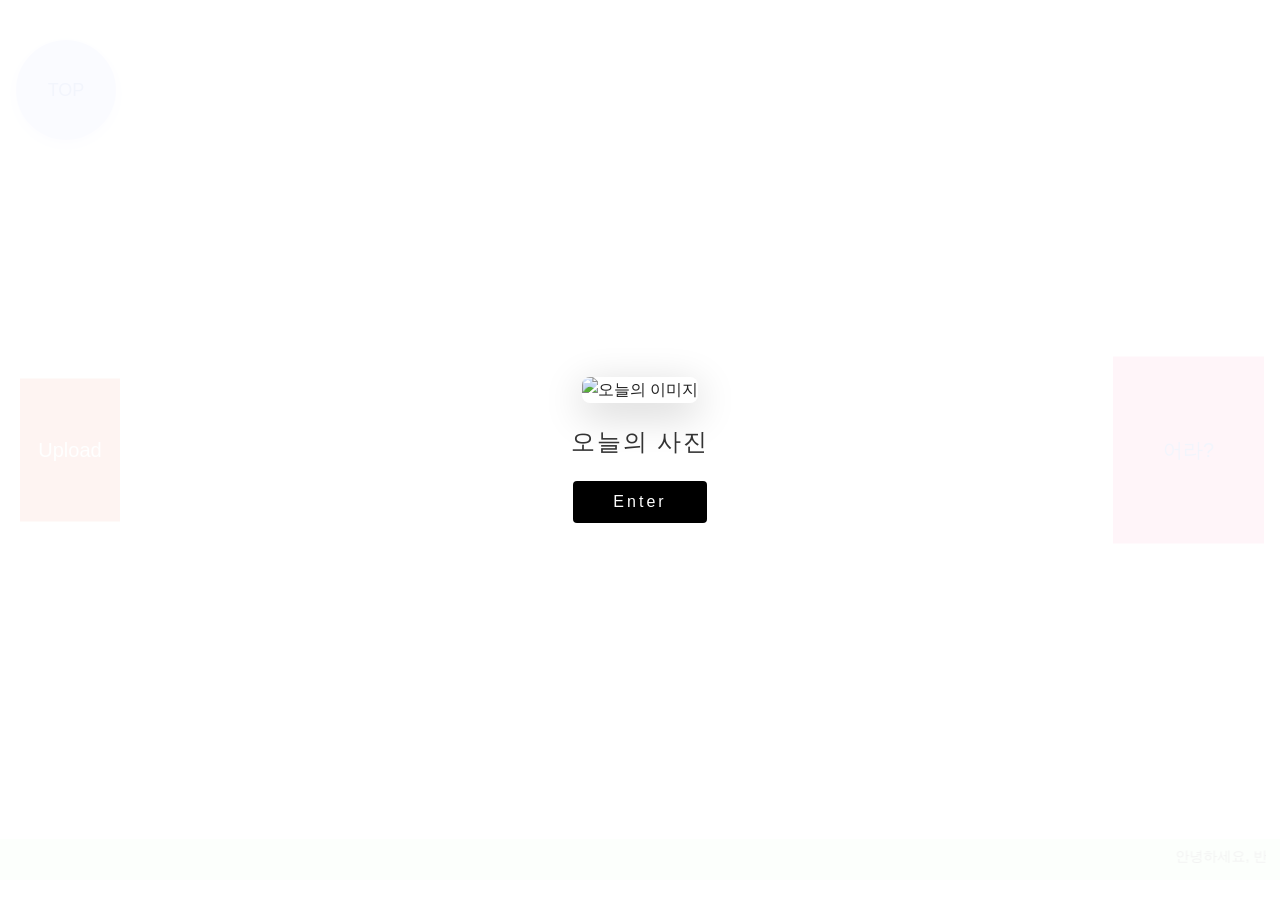
==== index.html @ 35d5bfa5 "Update index.html" ====
<!DOCTYPE html>
<html lang="ko">
<head>
    <meta charset="utf-8" />
    <meta name="viewport" content="width=device-width,initial-scale=1" />
    <title>Gallery - 윤여지</title>
    <style>
        :root {
            --row-height: 250px;
        }

        * {
            box-sizing: border-box;
        }

        body {
            margin: 0;
            font-family: -apple-system, BlinkMacSystemFont, "Segoe UI", Roboto, "Noto Sans KR", "Helvetica Neue", Arial, sans-serif;
            background: #ffffff;
            color: #222;
            line-height: 1.6;
        }

        main {
            max-width: 100%;
            margin: 0;
            padding: 0;
        }

        .gallery {
            display: flex;
            flex-wrap: wrap;
            width: 100%;
            margin: 0;
            padding: 0;
            gap: 0;
        }

        .photo {
            display: block;
            height: var(--row-height);
            flex-shrink: 0;
            cursor: pointer;
            text-decoration: none;
            overflow: hidden;
            position: relative;
        }

        .photo img {
            height: 100%;
            width: auto;
            display: block;
            object-fit: contain;
            transition: transform 220ms ease;
        }

        .photo:hover img {
            transform: scale(1.05);
        }

        .photo:focus {
            outline: 3px solid #4a90e2;
            outline-offset: 2px;
        }

        .lightbox {
            position: fixed;
            inset: 0;
            display: flex;
            align-items: center;
            justify-content: center;
            background: rgba(251, 255, 0, 0.414);
            z-index: 1400;
            opacity: 0;
            pointer-events: none;
            transition: opacity 180ms ease;
        }

        .lightbox.open {
            opacity: 1;
            pointer-events: auto;
        }

        .lightbox[aria-hidden="true"] {
            visibility: hidden;
        }

        .lightbox-content {
            position: relative;
            max-width: 90vw;
            display: flex;
            flex-direction: column;
            align-items: center;
            gap: 10px;
            padding: 12px;
        }

        .lightbox-imgwrap {
            display: flex;
            align-items: center;
            justify-content: center;
            max-width: 100%;
            max-height: calc(92vh - 80px);
            background: transparent;
        }

        .lightbox-content img {
            max-width: 100%;
            max-height: 100%;
            width: auto;
            height: auto;
            display: block;
            object-fit: contain;
        }

        .lightbox-text {
            color: #000000;
            font-size: 16px;
            line-height: 1.8;
            max-width: 90vw;
            padding: 15px 20px;
            background: rgba(255, 255, 255, 0.9);
            border-radius: 8px;
            white-space: pre-wrap;
            word-wrap: break-word;
            text-align: left;
            max-height: 200px;
            overflow-y: auto;
        }

        .lightbox-text:empty {
            display: none;
        }

        .lightbox-close {
            position: absolute;
            right: 10px;
            bottom: 40px;
            background: rgb(103, 119, 11);
            color: #fff;
            border-radius: 10%;
            width: 36px;
            height: 36px;
            display: flex;
            align-items: center;
            justify-content: center;
            border: none;
            cursor: pointer;
            font-size: 20px;
            transition: background 200ms ease;
            z-index: 10;
        }

        .lightbox-close:hover {
            background: rgb(83, 99, 9);
        }

        .upload_box {
            position: fixed;
            top: 50%;
            left: 20px;
            transform: translateY(-50%);
            z-index: 1000;
        }

        .upload-btn {
            display: block;
            background: #e42e00;
            color: #f8f8f8;
            text-decoration: none;
            padding: 60px 10px;
            font-size: 20px;
            font-weight: 150;
            text-align: center;
            min-width: 100px;
            border: none;
            cursor: pointer;
            transition: all 0.2s ease;
        }

        .upload-btn:hover {
            background: #3c31d7;
            transform: translateX(4px);
        }

        .side-toggle-wrapper {
            position: fixed;
            right: 16px;
            top: 50%;
            transform: translateY(-50%);
            z-index: 1000;
            transition: opacity 300ms ease;
        }

        .side-toggle-wrapper.hidden {
            display: none;
        }

        .side-toggle-btn {
            background: #ff3d8b;
            color: #0033cc;
            border: none;
            padding: 80px 50px;
            font-size: 20px;
            font-weight: 150;
            cursor: pointer;
            transition: all 0.2s ease;
        }

        .side-toggle-btn:hover {
            transform: translateX(-4px);
            background: #ff1a73;
        }

        .side-panel {
            position: fixed;
            top: 0;
            right: 0;
            height: 100vh;
            width: 50vw;
            max-width: 760px;
            background: #0a89c5;
            display: none;
            transition: transform 300ms ease;
            z-index: 1350;
            overflow-y: auto;
            padding: 0;
        }

        .side-panel.open {
            display: block;
        }

        .upload-panel {
            background: #ff3d8b;
            left: 0;
            right: auto;
        }

        .side-panel-inner {
            padding: 24px;
        }

        .sp-head {
            display: flex;
            justify-content: flex-start;
            align-items: center;
            margin-bottom: 20px;
        }

        .sp-close {
            background: transparent;
            color: #fff;
            border: 2px solid #fff;
            width: 36px;
            height: 36px;
            border-radius: 50%;
            cursor: pointer;
            font-size: 18px;
            display: flex;
            align-items: center;
            justify-content: center;
            transition: background 200ms ease;
        }

        .sp-close:hover {
            background: rgba(255, 255, 255, 0.2);
        }

        .sp-body {
            color: #fff;
            font-size: 16px;
            line-height: 1.8;
        }

        .sp-body h2 {
            font-size: 32px;
            font-weight: 300;
            letter-spacing: 2px;
            margin: 0 0 30px 0;
        }

        .sp-body p {
            margin-bottom: 16px;
        }

        .upload-area {
            margin: 20px 0;
            border: 3px dashed rgba(255, 255, 255, 0.5);
            border-radius: 12px;
            padding: 40px 20px;
            text-align: center;
            transition: all 0.3s ease;
            cursor: pointer;
        }

        .upload-area:hover {
            border-color: #fff;
            background: rgba(255, 255, 255, 0.1);
        }

        .upload-area.drag-over {
            border-color: #fff;
            background: rgba(255, 255, 255, 0.2);
            transform: scale(1.02);
        }

        .file-upload-label {
            display: block;
            cursor: pointer;
        }

        .upload-icon {
            font-size: 48px;
            margin-bottom: 10px;
        }

        .file-list {
            margin: 20px 0;
            max-height: 200px;
            overflow-y: auto;
        }

        .file-item {
            background: rgba(255, 255, 255, 0.2);
            padding: 10px 15px;
            margin-bottom: 8px;
            border-radius: 6px;
            display: flex;
            align-items: center;
            justify-content: space-between;
            color: #fff;
        }

        .file-item-name {
            flex: 1;
            overflow: hidden;
            text-overflow: ellipsis;
            white-space: nowrap;
        }

        .file-item-remove {
            background: rgba(255, 255, 255, 0.3);
            border: none;
            color: #fff;
            width: 24px;
            height: 24px;
            border-radius: 50%;
            cursor: pointer;
            margin-left: 10px;
            transition: background 0.2s;
        }

        .file-item-remove:hover {
            background: rgba(255, 255, 255, 0.5);
        }

        .caption-area {
            margin: 20px 0;
        }

        .caption-area label {
            display: block;
            margin-bottom: 10px;
            font-weight: 500;
            font-size: 18px;
        }

        .caption-area textarea {
            width: 100%;
            padding: 12px;
            border: 2px solid rgba(255, 255, 255, 0.5);
            border-radius: 8px;
            background: rgba(255, 255, 255, 0.1);
            color: #fff;
            font-size: 16px;
            font-family: inherit;
            resize: vertical;
            transition: border-color 0.3s;
        }

        .caption-area textarea:focus {
            outline: none;
            border-color: #fff;
            background: rgba(255, 255, 255, 0.15);
        }

        .caption-area textarea::placeholder {
            color: rgba(255, 255, 255, 0.6);
        }

        .submit-upload-btn {
            width: 100%;
            padding: 15px;
            background: #fff;
            color: #ff3d8b;
            border: none;
            border-radius: 8px;
            font-size: 20px;
            font-weight: 600;
            letter-spacing: 3px;
            cursor: pointer;
            transition: all 0.3s ease;
            margin-top: 20px;
        }

        .submit-upload-btn:hover:not(:disabled) {
            background: #f0f0f0;
            transform: translateY(-2px);
            box-shadow: 0 4px 12px rgba(0, 0, 0, 0.2);
        }

        .submit-upload-btn:disabled {
            background: rgba(255, 255, 255, 0.5);
            cursor: not-allowed;
            transform: none;
        }

        .upload-status {
            margin-top: 10px;
            padding: 10px;
            background: rgba(255, 255, 255, 0.2);
            border-radius: 6px;
            color: #fff;
            font-size: 14px;
            text-align: center;
            display: none;
        }

        .upload-status.show {
            display: block;
        }

        .fixed-footer {
            position: fixed;
            left: 0;
            right: 0;
            bottom: 20px;
            display: flex;
            justify-content: center;
            z-index: 999;
            pointer-events: none;
        }

        .fixed-footer__style {
            display: inline-block;
            background: rgba(0, 255, 4, 0.24);
            color: #000000;
            text-align: center;
            font-size: 14px;
            line-height: 1.4;
            padding: 8px 14px;
            min-width: 180px;
            pointer-events: auto;
        }

        .top_button {
            position: fixed;
            left: 16px;
            top: 10%;
            transform: translateY(-50%);
            z-index: 1000;
            opacity: 1;
            transition: opacity 300ms ease, transform 300ms ease;
        }

        .top_button.hidden {
            opacity: 0;
            pointer-events: none;
            transform: translateY(-50%) scale(0.8);
        }

        .click-top-btn {
            background: #3d54ff76;
            color: #0033cc;
            border: none;
            width: 100px;
            height: 100px;
            border-radius: 50%;
            font-size: 18px;
            font-weight: 500;
            display: flex;
            align-items: center;
            justify-content: center;
            cursor: pointer;
            transition: all 0.2s ease;
            box-shadow: 0 4px 12px rgba(61, 84, 255, 0.3);
        }

        .click-top-btn:hover {
            background: #5a6dff;
            transform: translateY(-4px);
            box-shadow: 0 6px 20px rgba(61, 84, 255, 0.5);
        }

        .welcome-modal {
            position: fixed;
            inset: 0;
            display: flex;
            align-items: center;
            justify-content: center;
            background: rgba(255, 255, 255, 0.95);
            z-index: 2000;
            opacity: 1;
            pointer-events: auto;
            transition: opacity 300ms ease;
        }

        .welcome-modal.hidden {
            opacity: 0;
            pointer-events: none;
            visibility: hidden;
        }

        .welcome-content {
            position: relative;
            max-width: 90vw;
            display: flex;
            flex-direction: column;
            align-items: center;
            gap: 20px;
            padding: 20px;
            animation: welcomeFadeIn 0.5s ease;
        }

        @keyframes welcomeFadeIn {
            from {
                opacity: 0;
                transform: translateY(-20px);
            }
            to {
                opacity: 1;
                transform: translateY(0);
            }
        }

        .welcome-imgwrap {
            display: flex;
            align-items: center;
            justify-content: center;
            max-width: 90vw;
            max-height: 70vh;
            background: transparent;
            border-radius: 8px;
            overflow: hidden;
            box-shadow: 0 10px 40px rgba(0, 0, 0, 0.2);
        }

        .welcome-imgwrap img {
            max-width: 90vw;
            max-height: 70vh;
            width: auto;
            height: auto;
            display: block;
            object-fit: contain;
        }

        .welcome-text {
            color: #333;
            font-size: 16px;
            line-height: 1.8;
            max-width: 90vw;
            padding: 15px 20px;
            background: rgba(0, 0, 0, 0.05);
            border-radius: 8px;
            white-space: pre-wrap;
            word-wrap: break-word;
            text-align: left;
            max-height: 200px;
            overflow-y: auto;
        }

        .welcome-text:empty {
            display: none;
        }

        .welcome-caption {
            color: #333;
            font-size: 24px;
            font-weight: 300;
            text-align: center;
            letter-spacing: 2px;
        }

        .welcome-close {
            background: #000;
            color: #fff;
            border: none;
            padding: 12px 40px;
            font-size: 16px;
            font-weight: 500;
            letter-spacing: 3px;
            cursor: pointer;
            transition: all 200ms ease;
            border-radius: 4px;
        }

        .welcome-close:hover {
            background: #333;
            transform: translateY(-2px);
            box-shadow: 0 4px 12px rgba(0, 0, 0, 0.3);
        }

        @media (max-width: 900px) {
            :root {
                --row-height: 200px;
            }
            .upload-btn {
                padding: 40px 8px;
                font-size: 16px;
                min-width: 80px;
            }
            .side-toggle-btn {
                padding: 60px 30px;
                font-size: 18px;
            }
        }

        @media (max-width: 768px) {
            .side-panel {
                width: 100vw;
                max-width: 100vw;
            }
            .fixed-footer__style {
                font-size: 12px;
                padding: 6px 10px;
                min-width: 150px;
            }
        }

        @media (max-width: 480px) {
            :root {
                --row-height: 150px;
            }
            .upload_box {
                left: 10px;
            }
            .upload-btn {
                padding: 30px 6px;
                font-size: 14px;
                min-width: 60px;
            }
            .side-toggle-btn {
                padding: 40px 20px;
                font-size: 16px;
            }
            .click-top-btn {
                width: 60px;
                height: 60px;
                font-size: 14px;
            }
            .lightbox-close {
                right: 5px;
                bottom: 20px;
                width: 32px;
                height: 32px;
                font-size: 18px;
            }
        }
    </style>
</head>

<body>
    <main>
        <div class="upload_box">
            <button id="openUploadBtn" class="upload-btn">Upload</button>
        </div>

        <div class="top_button">
            <button id="clickTopBtn" class="click-top-btn">TOP</button>
        </div>

        <div class="side-toggle-wrapper">
            <button id="openSideBtn" class="side-toggle-btn">어라?</button>
        </div>

        <aside id="uploadPanel" class="side-panel upload-panel" aria-hidden="true">
            <div class="side-panel-inner">
                <header class="sp-head">
                    <button id="closeUploadBtn" class="sp-close" aria-label="패널 닫기">✕</button>
                </header>
                <div class="sp-body">
                    <h2>Upload</h2>
                    <div class="upload-area">
                        <label for="fileInput" class="file-upload-label">
                            <div class="upload-icon">📁</div>
                            <p>이미지를 업로드!</p>
                            <p style="font-size: 14px; color: rgba(255,255,255,0.8);">클릭하거나 드래그 앤 드롭</p>
                        </label>
                        <input id="fileInput" type="file" accept="image/*" multiple style="display: none" />
                    </div>
                    <div id="fileList" class="file-list"></div>
                    <div class="caption-area">
                        <label for="captionInput">Caption</label>
                        <textarea id="captionInput" placeholder="이미지를 업로드! 새로운 칸을 채워봅시다." rows="4"></textarea>
                    </div>
                    <button id="submitUploadBtn" class="submit-upload-btn">OK!</button>
                    <div id="uploadStatus" class="upload-status"></div>
                </div>
            </div>
        </aside>

        <aside id="sidePanel" class="side-panel" aria-hidden="true">
            <div class="side-panel-inner">
                <header class="sp-head">
                    <button id="closeSideBtn" class="sp-close" aria-label="패널 닫기">✕</button>
                </header>
                <div class="sp-body">
                    <p>2020/2021/2022/2023/2024/2025</p>
                    <p>
                        여기 펼쳐진 이미지들은 어떠한 모호한 규칙 하에
                        모여 무작위로 구성되었습니다. 사진 속의 대상들을 관찰하며 주인장도 그닥 잘 알지 못하는 관계성을 함께 고민해주세요. 그것들에 아무런 제목,
                        이름, 설명을 붙이지 못했습니다.
                    </p>
                </div>
            </div>
        </aside>

        <div id="gallery" class="gallery" aria-live="polite"></div>
    </main>

    <footer class="fixed-footer" role="contentinfo" aria-label="사이트 소개">
        <div class="fixed-footer__style">
            <marquee>안녕하세요, 반갑습니다.. 윤여지 입니다. 이곳에서 2020년 부터 현재까지 제가 일상을 살아가다 찾은 어라? 싶었던 모습들을 소개합니다. 이렇게 모인 이미지들을 훑어보고-
                탐색하고- 발견하며- 지나치거나- 꼼꼼히 살펴볼 수 있습니다.</marquee>
        </div>
    </footer>

    <div id="lightbox" class="lightbox" role="dialog" aria-modal="true" aria-hidden="true">
        <div class="lightbox-content" role="document">
            <div class="lightbox-imgwrap">
                <img id="lightboxImg" src="" alt="확대한 이미지" />
            </div>
            <div id="lightboxText" class="lightbox-text"></div>
            <button id="lightboxClose" class="lightbox-close" aria-label="닫기">✕</button>
        </div>
    </div>

    <div id="welcomeModal" class="welcome-modal" role="dialog" aria-modal="true" aria-hidden="false">
        <div class="welcome-content" role="document">
            <div class="welcome-imgwrap">
                <img id="welcomeImg" src="" alt="오늘의 이미지" />
            </div>
            <div id="welcomeText" class="welcome-text"></div>
            <div id="welcomeCaption" class="welcome-caption">오늘의 사진</div>
            <button id="welcomeClose" class="welcome-close" aria-label="닫기">Enter</button>
        </div>
    </div>

    <script type="module">
        import { initializeApp } from "https://www.gstatic.com/firebasejs/12.4.0/firebase-app.js";
        import { getFirestore, collection, addDoc, getDocs, query, orderBy } from "https://www.gstatic.com/firebasejs/12.4.0/firebase-firestore.js";
        import { getStorage, ref, uploadBytes, getDownloadURL } from "https://www.gstatic.com/firebasejs/12.4.0/firebase-storage.js";

        const firebaseConfig = {
            apiKey: "AIzaSyC1AtCeDkgLoE8PFzBjjdfFKHq0vWB1cNI",
            authDomain: "scrollit-9556f.firebaseapp.com",
            projectId: "scrollit-9556f",
            storageBucket: "scrollit-9556f.firebasestorage.app",
            messagingSenderId: "750918986653",
            appId: "1:750918986653:web:46871d2f5a0c942a441d74"
        };

        const app = initializeApp(firebaseConfig);
        const db = getFirestore(app);
        const storage = getStorage(app);

        const defaultImages = [
            { url: "https://picsum.photos/id/1015/800/600", text: "이것은 첫 번째 이미지입니다.\n여기에 원하는 설명을 작성하세요." },
            { url: "https://picsum.photos/id/1025/800/600", text: "두 번째 이미지의 설명\n\n여러 줄로 작성할 수 있습니다." },
            { url: "https://picsum.photos/id/1035/800/600", text: "세 번째 이미지" },
            { url: "https://picsum.photos/id/1040/800/600", text: "" },
            { url: "https://picsum.photos/id/1060/800/600", text: "" },
            { url: "https://picsum.photos/id/1070/800/600", text: "" },
            { url: "https://picsum.photos/id/1084/800/600", text: "" },
            { url: "https://picsum.photos/id/1080/800/600", text: "" },
            { url: "https://picsum.photos/id/1020/800/600", text: "" },
            { url: "https://picsum.photos/id/1003/800/600", text: "" },
            { url: "https://picsum.photos/id/1011/800/600", text: "" },
            { url: "https://picsum.photos/id/1016/800/600", text: "" },
            { url: "https://picsum.photos/id/1018/800/600", text: "" },
            { url: "https://picsum.photos/id/1022/800/600", text: "" },
            { url: "https://picsum.photos/id/1027/800/600", text: "" },
            { url: "https://picsum.photos/id/1031/800/600", text: "" },
        ];

        const gallery = document.getElementById("gallery");
        const fileInput = document.getElementById("fileInput");
        const lightbox = document.getElementById("lightbox");
        const lightboxImg = document.getElementById("lightboxImg");
        const lightboxText = document.getElementById("lightboxText");
        const lightboxClose = document.getElementById("lightboxClose");
        const openSideBtn = document.getElementById("openSideBtn");
        const closeSideBtn = document.getElementById("closeSideBtn");
        const sidePanel = document.getElementById("sidePanel");
        const welcomeModal = document.getElementById("welcomeModal");
        const welcomeImg = document.getElementById("welcomeImg");
        const welcomeText = document.getElementById("welcomeText");
        const welcomeClose = document.getElementById("welcomeClose");
        const clickTopBtn = document.getElementById("clickTopBtn");
        const topButton = document.querySelector(".top_button");
        const openUploadBtn = document.getElementById("openUploadBtn");
        const closeUploadBtn = document.getElementById("closeUploadBtn");
        const uploadPanel = document.getElementById("uploadPanel");
        const captionInput = document.getElementById("captionInput");
        const submitUploadBtn = document.getElementById("submitUploadBtn");
        const fileList = document.getElementById("fileList");
        const uploadArea = document.querySelector(".upload-area");
        const uploadStatus = document.getElementById("uploadStatus");

        let allImages = [];
        let lastFocusedEl = null;
        let selectedFiles = [];

        function shuffle(array) {
            const newArray = [...array];
            for (let i = newArray.length - 1; i > 0; i--) {
                const j = Math.floor(Math.random() * (i + 1));
                [newArray[i], newArray[j]] = [newArray[j], newArray[i]];
            }
            return newArray;
        }

        async function loadImagesFromFirebase() {
            try {
                const q = query(collection(db, "gallery"), orderBy("timestamp", "desc"));
                const querySnapshot = await getDocs(q);
                const firebaseImages = [];
                
                querySnapshot.forEach((doc) => {
                    const data = doc.data();
                    firebaseImages.push({
                        url: data.imageUrl,
                        text: data.caption || ""
                    });
                });

                return firebaseImages;
            } catch (error) {
                console.error("Firebase 이미지 로드 실패:", error);
                return [];
            }
        }

        function renderGallery(images) {
            gallery.innerHTML = "";
            const fragment = document.createDocumentFragment();

            images.forEach((item) => {
                const a = document.createElement("a");
                a.className = "photo";
                a.href = item.url;
                a.setAttribute("aria-label", "이미지 보기");

                const img = document.createElement("img");
                img.src = item.url;
                img.alt = "갤러리 이미지";

                img.addEventListener("error", () => {
                    img.style.opacity = 0.6;
                    img.alt = "이미지 로드 실패";
                });

                a.addEventListener("click", (e) => {
                    e.preventDefault();
                    openLightbox(item.url, item.text);
                });

                a.appendChild(img);
                fragment.appendChild(a);
            });

            gallery.appendChild(fragment);
        }

        fileInput.addEventListener("change", (e) => {
            const files = Array.from(e.target.files).filter((f) =>
                f.type.startsWith("image/")
            );

            if (files.length === 0) return;
            selectedFiles = files;
            displayFileList(files);
            e.target.value = "";
        });

        function displayFileList(files) {
            fileList.innerHTML = "";

            files.forEach((file, index) => {
                const fileItem = document.createElement("div");
                fileItem.className = "file-item";

                const fileName = document.createElement("span");
                fileName.className = "file-item-name";
                fileName.textContent = file.name;

                const removeBtn = document.createElement("button");
                removeBtn.className = "file-item-remove";
                removeBtn.textContent = "✕";
                removeBtn.onclick = () => removeFile(index);

                fileItem.appendChild(fileName);
                fileItem.appendChild(removeBtn);
                fileList.appendChild(fileItem);
            });
        }

        function removeFile(index) {
            selectedFiles.splice(index, 1);
            displayFileList(selectedFiles);
        }

        uploadArea.addEventListener("dragover", (e) => {
            e.preventDefault();
            uploadArea.classList.add("drag-over");
        });

        uploadArea.addEventListener("dragleave", () => {
            uploadArea.classList.remove("drag-over");
        });

        uploadArea.addEventListener("drop", (e) => {
            e.preventDefault();
            uploadArea.classList.remove("drag-over");

            const files = Array.from(e.dataTransfer.files).filter((f) =>
                f.type.startsWith("image/")
            );

            if (files.length > 0) {
                selectedFiles = files;
                displayFileList(files);
            }
        });

        function showStatus(message, isError = false) {
            uploadStatus.textContent = message;
            uploadStatus.style.background = isError ? 
                'rgba(255, 0, 0, 0.3)' : 
                'rgba(0, 255, 0, 0.3)';
            uploadStatus.classList.add('show');
            
            setTimeout(() => {
                uploadStatus.classList.remove('show');
            }, 3000);
        }

        submitUploadBtn.addEventListener("click", async () => {
            if (selectedFiles.length === 0) {
                alert("이미지를 선택해주세요!");
                return;
            }

            const caption = captionInput.value.trim();

            submitUploadBtn.disabled = true;
            submitUploadBtn.textContent = "업로드 중...";
            showStatus("업로드 중입니다...");

            try {
                for (const file of selectedFiles) {
                    const timestamp = Date.now();
                    const fileName = `${timestamp}_${file.name}`;
                    const storageRef = ref(storage, `gallery/${fileName}`);

                    await uploadBytes(storageRef, file);
                    const downloadURL = await getDownloadURL(storageRef);

                    await addDoc(collection(db, "gallery"), {
                        imageUrl: downloadURL,
                        caption: caption,
                        timestamp: timestamp
                    });

                    allImages.unshift({
                        url: downloadURL,
                        text: caption
                    });
                }

                renderGallery(shuffle(allImages));
                
                showStatus("업로드 완료! 🎉");
                closeUploadPanel();
                resetUploadForm();

            } catch (error) {
                console.error("업로드 실패:", error);
                showStatus("업로드 실패. 다시 시도해주세요.", true);
            } finally {
                submitUploadBtn.disabled = false;
                submitUploadBtn.textContent = "OK!";
            }
        });

        function resetUploadForm() {
            selectedFiles = [];
            fileList.innerHTML = "";
            captionInput.value = "";
            fileInput.value = "";
        }

        function openLightbox(url, text) {
            lastFocusedEl = document.activeElement;
            lightboxImg.src = url;
            lightboxText.textContent = text || "";

            lightbox.setAttribute("aria-hidden", "false");
            lightbox.classList.add("open");
            document.body.style.overflow = "hidden";

            lightboxClose.focus();

            document.addEventListener("focus", enforceFocus, true);
            lightbox.addEventListener("keydown", trapTabKey);
        }

        function closeLightbox() {
            lightbox.classList.remove("open");
            lightbox.setAttribute("aria-hidden", "true");
            lightboxImg.src = "";
            lightboxText.textContent = "";
            document.body.style.overflow = "";

            document.removeEventListener("focus", enforceFocus, true);
            lightbox.removeEventListener("keydown", trapTabKey);

            if (lastFocusedEl && typeof lastFocusedEl.focus === "function") {
                lastFocusedEl.focus();
            }
        }

        function enforceFocus(e) {
            if (!lightbox.classList.contains("open")) return;
            if (!lightbox.contains(e.target)) {
                e.stopPropagation();
                lightboxClose.focus();
            }
        }

        function trapTabKey(e) {
            if (e.key !== "Tab") return;

            const focusable = Array.from(
                lightbox.querySelectorAll(
                    'button,[href],input,select,textarea,[tabindex]:not([tabindex="-1"])'
                )
            ).filter((el) => !el.disabled && el.offsetParent !== null);

            if (focusable.length === 0) {
                e.preventDefault();
                return;
            }

            const first = focusable[0];
            const last = focusable[focusable.length - 1];

            if (e.shiftKey) {
                if (document.activeElement === first) {
                    e.preventDefault();
                    last.focus();
                }
            } else {
                if (document.activeElement === last) {
                    e.preventDefault();
                    first.focus();
                }
            }
        }

        lightbox.addEventListener("click", (e) => {
            if (e.target === lightbox) closeLightbox();
        });
        lightboxClose.addEventListener("click", closeLightbox);

        function openSidePanel() {
            sidePanel.classList.add("open");
            sidePanel.setAttribute("aria-hidden", "false");
            openSideBtn.parentElement.classList.add("hidden");
            closeSideBtn.focus();
        }

        function closeSidePanel() {
            sidePanel.classList.remove("open");
            sidePanel.setAttribute("aria-hidden", "true");
            openSideBtn.parentElement.classList.remove("hidden");
            openSideBtn.focus();
        }

        openSideBtn.addEventListener("click", openSidePanel);
        closeSideBtn.addEventListener("click", closeSidePanel);

        function openUploadPanel() {
            uploadPanel.classList.add("open");
            uploadPanel.setAttribute("aria-hidden", "false");
            openUploadBtn.parentElement.classList.add("hidden");
            closeUploadBtn.focus();
        }

        function closeUploadPanel() {
            uploadPanel.classList.remove("open");
            uploadPanel.setAttribute("aria-hidden", "true");
            openUploadBtn.parentElement.classList.remove("hidden");
            openUploadBtn.focus();
        }

        openUploadBtn.addEventListener("click", openUploadPanel);
        closeUploadBtn.addEventListener("click", closeUploadPanel);

        window.addEventListener("keydown", (e) => {
            if (e.key === "Escape") {
                if (lightbox.classList.contains("open")) {
                    closeLightbox();
                } else if (sidePanel.classList.contains("open")) {
                    closeSidePanel();
                } else if (uploadPanel.classList.contains("open")) {
                    closeUploadPanel();
                } else if (!welcomeModal.classList.contains("hidden")) {
                    closeWelcomeModal();
                }
            }
        });

        function getTodayImageIndex() {
            const today = new Date();
            const dateNumber = today.getFullYear() * 10000 +
                (today.getMonth() + 1) * 100 +
                today.getDate();

            return dateNumber % defaultImages.length;
        }

        function showWelcomeModal() {
            const todayIndex = getTodayImageIndex();
            const todayImage = defaultImages[todayIndex];

            welcomeImg.src = todayImage.url;
            welcomeText.textContent = todayImage.text || "";

            welcomeModal.setAttribute("aria-hidden", "false");
            welcomeModal.classList.remove("hidden");
            document.body.style.overflow = "hidden";

            welcomeClose.focus();
        }

        function closeWelcomeModal() {
            welcomeModal.classList.add("hidden");
            welcomeModal.setAttribute("aria-hidden", "true");
            document.body.style.overflow = "";
        }

        welcomeClose.addEventListener("click", closeWelcomeModal);

        welcomeModal.addEventListener("click", (e) => {
            if (e.target === welcomeModal) {
                closeWelcomeModal();
            }
        });

        clickTopBtn.addEventListener("click", () => {
            window.scrollTo({
                top: 0,
                behavior: "smooth"
            });
        });

        window.addEventListener("scroll", () => {
            if (window.scrollY > 300) {
                topButton.classList.remove("hidden");
            } else {
                topButton.classList.add("hidden");
            }
        }, { passive: true });

        async function init() {
            const firebaseImages = await loadImagesFromFirebase();
            allImages = [...firebaseImages, ...defaultImages];
            
            const shuffledImages = shuffle(allImages);
            renderGallery(shuffledImages);
            
            showWelcomeModal();
        }

        window.addEventListener("load", init);
    </script>
</body>
</html>
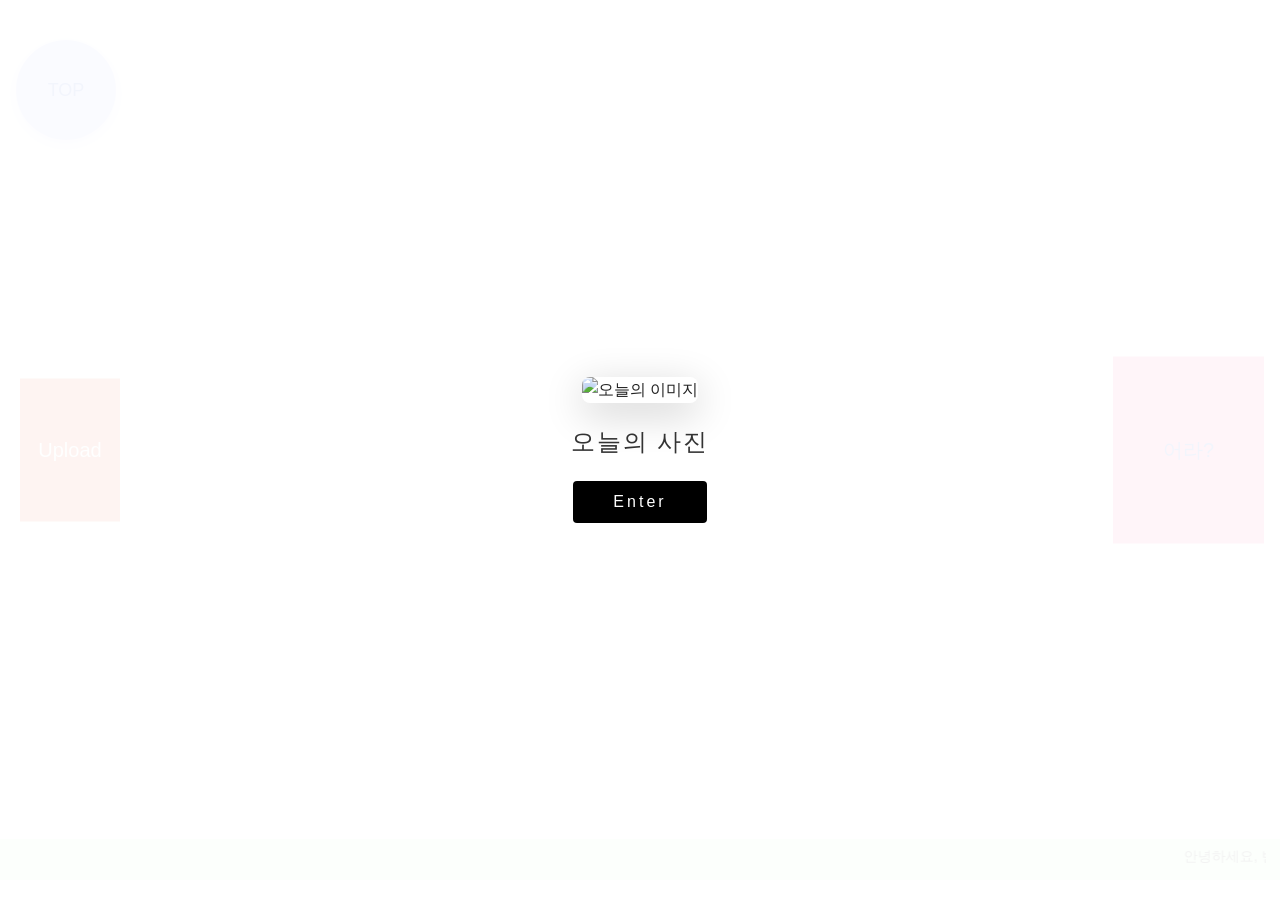
==== commit 99df5dc8: "Update index.html" ====
--- a/index.html
+++ b/index.html
@@ -685,7 +685,7 @@
                         <label for="fileInput" class="file-upload-label">
                             <div class="upload-icon">📁</div>
                             <p>이미지를 업로드!</p>
-                            <p style="font-size: 14px; color: rgba(255,255,255,0.8);">클릭하거나 드래그 앤 드롭</p>
+                            <p style="font-size: 14px; color: rgba(255,255,255,0.8);">클릭하거나 드래그 앤 드롭<br>(1MB 이하 권장)</p>
                         </label>
                         <input id="fileInput" type="file" accept="image/*" multiple style="display: none" />
                     </div>
@@ -750,7 +750,6 @@
     <script type="module">
         import { initializeApp } from "https://www.gstatic.com/firebasejs/12.4.0/firebase-app.js";
         import { getFirestore, collection, addDoc, getDocs, query, orderBy } from "https://www.gstatic.com/firebasejs/12.4.0/firebase-firestore.js";
-        import { getStorage, ref, uploadBytes, getDownloadURL } from "https://www.gstatic.com/firebasejs/12.4.0/firebase-storage.js";
 
         const firebaseConfig = {
             apiKey: "AIzaSyC1AtCeDkgLoE8PFzBjjdfFKHq0vWB1cNI",
@@ -763,7 +762,6 @@
 
         const app = initializeApp(firebaseConfig);
         const db = getFirestore(app);
-        const storage = getStorage(app);
 
         const defaultImages = [
             { url: "https://picsum.photos/id/1015/800/600", text: "이것은 첫 번째 이미지입니다.\n여기에 원하는 설명을 작성하세요." },
@@ -830,7 +828,7 @@
                 querySnapshot.forEach((doc) => {
                     const data = doc.data();
                     firebaseImages.push({
-                        url: data.imageUrl,
+                        url: data.imageData,
                         text: data.caption || ""
                     });
                 });
@@ -933,6 +931,15 @@
                 displayFileList(files);
             }
         });
+
+        function fileToBase64(file) {
+            return new Promise((resolve, reject) => {
+                const reader = new FileReader();
+                reader.onload = () => resolve(reader.result);
+                reader.onerror = reject;
+                reader.readAsDataURL(file);
+            });
+        }
 
         function showStatus(message, isError = false) {
             uploadStatus.textContent = message;
@@ -960,21 +967,22 @@
 
             try {
                 for (const file of selectedFiles) {
+                    if (file.size > 1024 * 1024) {
+                        showStatus(`${file.name}은(는) 너무 큽니다 (1MB 이하만 가능)`, true);
+                        continue;
+                    }
+
+                    const base64Data = await fileToBase64(file);
                     const timestamp = Date.now();
-                    const fileName = `${timestamp}_${file.name}`;
-                    const storageRef = ref(storage, `gallery/${fileName}`);
-
-                    await uploadBytes(storageRef, file);
-                    const downloadURL = await getDownloadURL(storageRef);
 
                     await addDoc(collection(db, "gallery"), {
-                        imageUrl: downloadURL,
+                        imageData: base64Data,
                         caption: caption,
                         timestamp: timestamp
                     });
 
                     allImages.unshift({
-                        url: downloadURL,
+                        url: base64Data,
                         text: caption
                     });
                 }
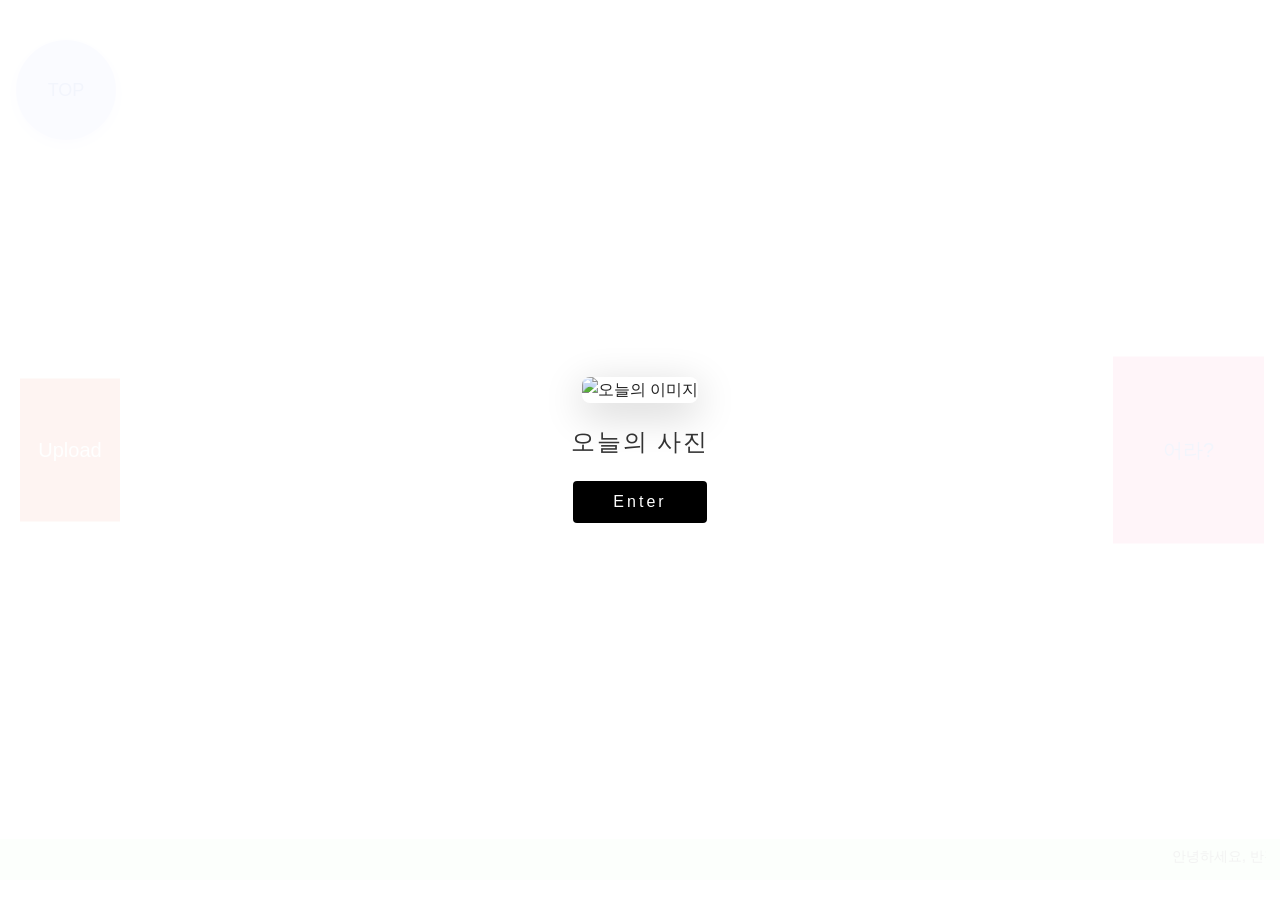
==== commit 2da62aaf: "index.html 업데이트" ====
--- a/index.html
+++ b/index.html
@@ -706,11 +706,11 @@
                     <button id="closeSideBtn" class="sp-close" aria-label="패널 닫기">✕</button>
                 </header>
                 <div class="sp-body">
-                    <p>2020/2021/2022/2023/2024/2025</p>
+                    <p>어라?</p>
                     <p>
-                        여기 펼쳐진 이미지들은 어떠한 모호한 규칙 하에
-                        모여 무작위로 구성되었습니다. 사진 속의 대상들을 관찰하며 주인장도 그닥 잘 알지 못하는 관계성을 함께 고민해주세요. 그것들에 아무런 제목,
-                        이름, 설명을 붙이지 못했습니다.
+                        … 여기 펼쳐진 이미지들은 어떠한 모호한 규칙 하에 모여 무작위로 구성되었습니다. 주인장이 어라? 하며 찍어온 모습들은 꽤 익숙하기도 하면서, 낯선 뒷모습을 담고있기도 합니다. 이미지 속 대상들은 이게 무엇인지 뚜렷하게 설명될 수 없습니다. 하지만 이야기를 붙여볼 수는 있겠죠. 사진 속의 대상들을 관찰하며 주인장도 그닥 잘 알지 못하는 관계를 새로이 지어주었으면 합니다. 날 것의 묘사와 얼토당토 않는 말을 엮어보며 사진들을 헤집어보세요. 그리곤 MORE 버튼을 눌러 자신이 발견한 대상들을 추가하며 스크롤의 길이를 늘려주세요. 더욱 헤집어 둘 수록 어떤 그룹- 묶음- 휴지기를 이루는 사이트가 될지 궁금해집니다. 느슨하거나 비슷하거나 또는 엉성하거나. 저는 아직 그것들에 아무런 제목, 이름, 설명을 붙이지 못했습니다.
+함께 더해볼까요? 
+
                     </p>
                 </div>
             </div>
@@ -779,7 +779,7 @@
             { url: "https://picsum.photos/id/1018/800/600", text: "" },
             { url: "https://picsum.photos/id/1022/800/600", text: "" },
             { url: "https://picsum.photos/id/1027/800/600", text: "" },
-            { url: "https://picsum.photos/id/1031/800/600", text: "" },
+            { url: "image/one(2)", text: "" },
         ];
 
         const gallery = document.getElementById("gallery");
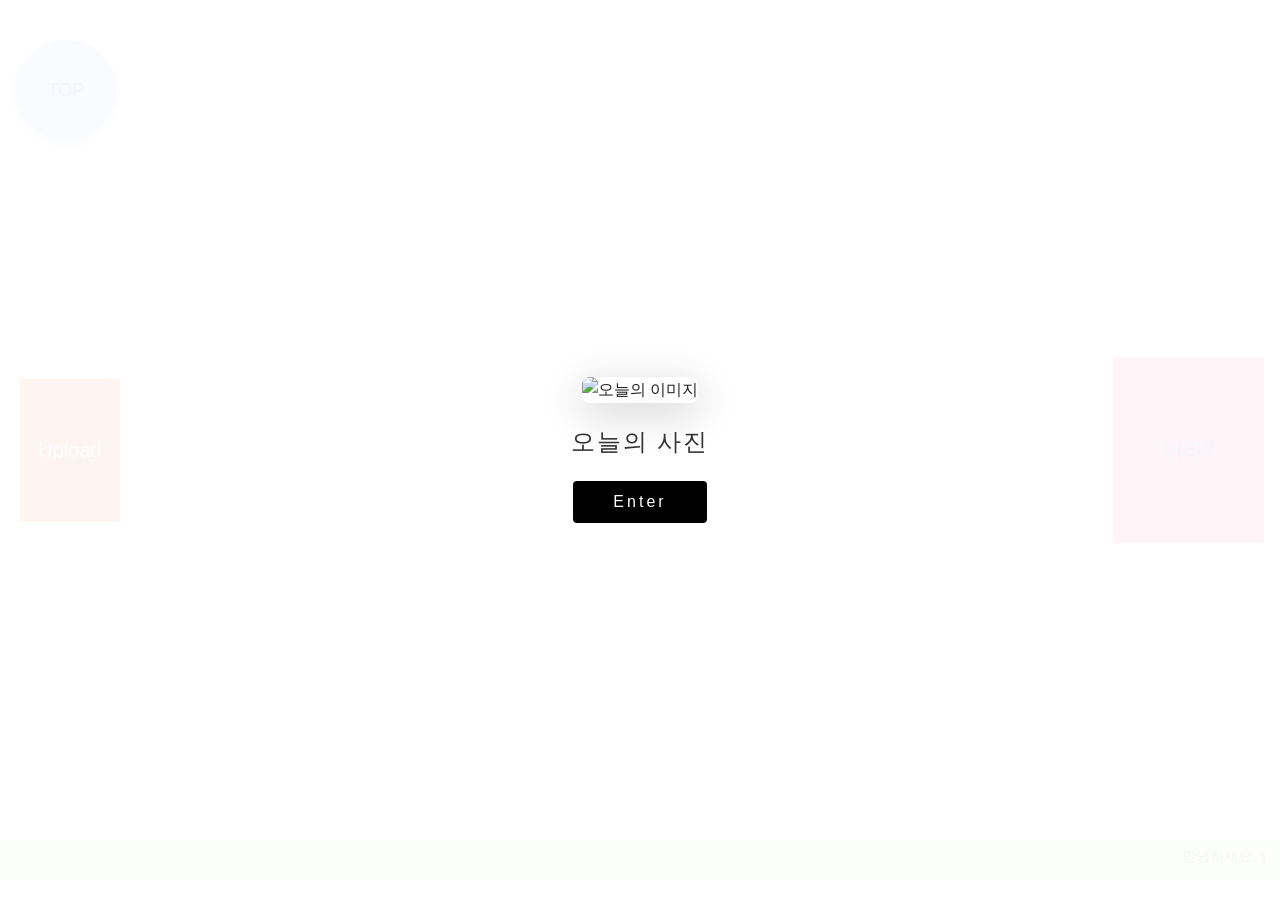
==== commit 497f94e8: "index.html 업데이트" ====
--- a/index.html
+++ b/index.html
@@ -779,7 +779,7 @@
             { url: "https://picsum.photos/id/1018/800/600", text: "" },
             { url: "https://picsum.photos/id/1022/800/600", text: "" },
             { url: "https://picsum.photos/id/1027/800/600", text: "" },
-            { url: "image/one(2)", text: "" },
+            { url: "images/one(2).jpg", text: "" },
         ];
 
         const gallery = document.getElementById("gallery");
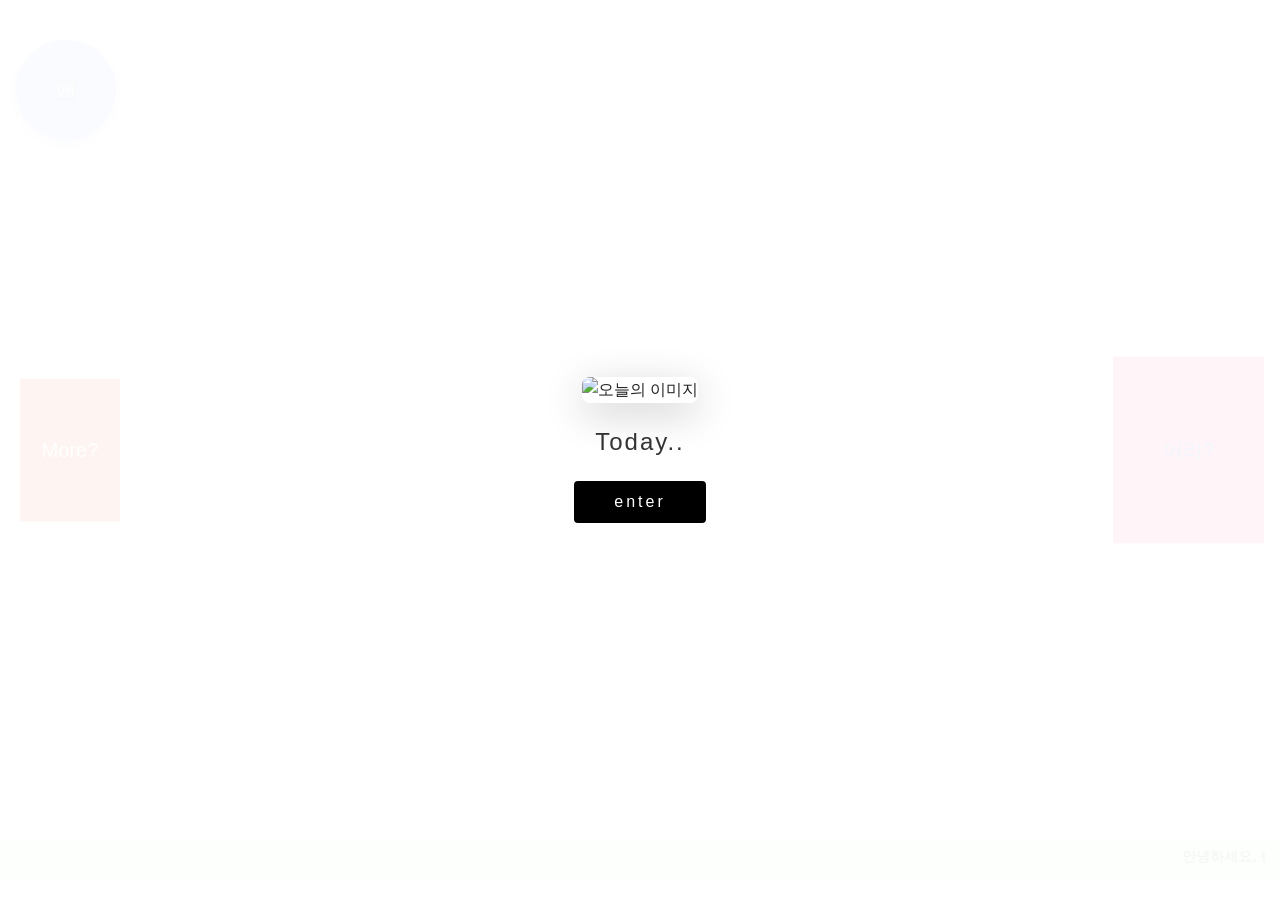
==== commit 02d41ca4: "index.html 업데이트" ====
--- a/index.html
+++ b/index.html
@@ -663,11 +663,11 @@
 <body>
     <main>
         <div class="upload_box">
-            <button id="openUploadBtn" class="upload-btn">Upload</button>
+            <button id="openUploadBtn" class="upload-btn">More?</button>
         </div>
 
         <div class="top_button">
-            <button id="clickTopBtn" class="click-top-btn">TOP</button>
+            <button id="clickTopBtn" class="click-top-btn">🆙</button>
         </div>
 
         <div class="side-toggle-wrapper">
@@ -742,8 +742,8 @@
                 <img id="welcomeImg" src="" alt="오늘의 이미지" />
             </div>
             <div id="welcomeText" class="welcome-text"></div>
-            <div id="welcomeCaption" class="welcome-caption">오늘의 사진</div>
-            <button id="welcomeClose" class="welcome-close" aria-label="닫기">Enter</button>
+            <div id="welcomeCaption" class="welcome-caption">Today..</div>
+            <button id="welcomeClose" class="welcome-close" aria-label="닫기">enter</button>
         </div>
     </div>
 
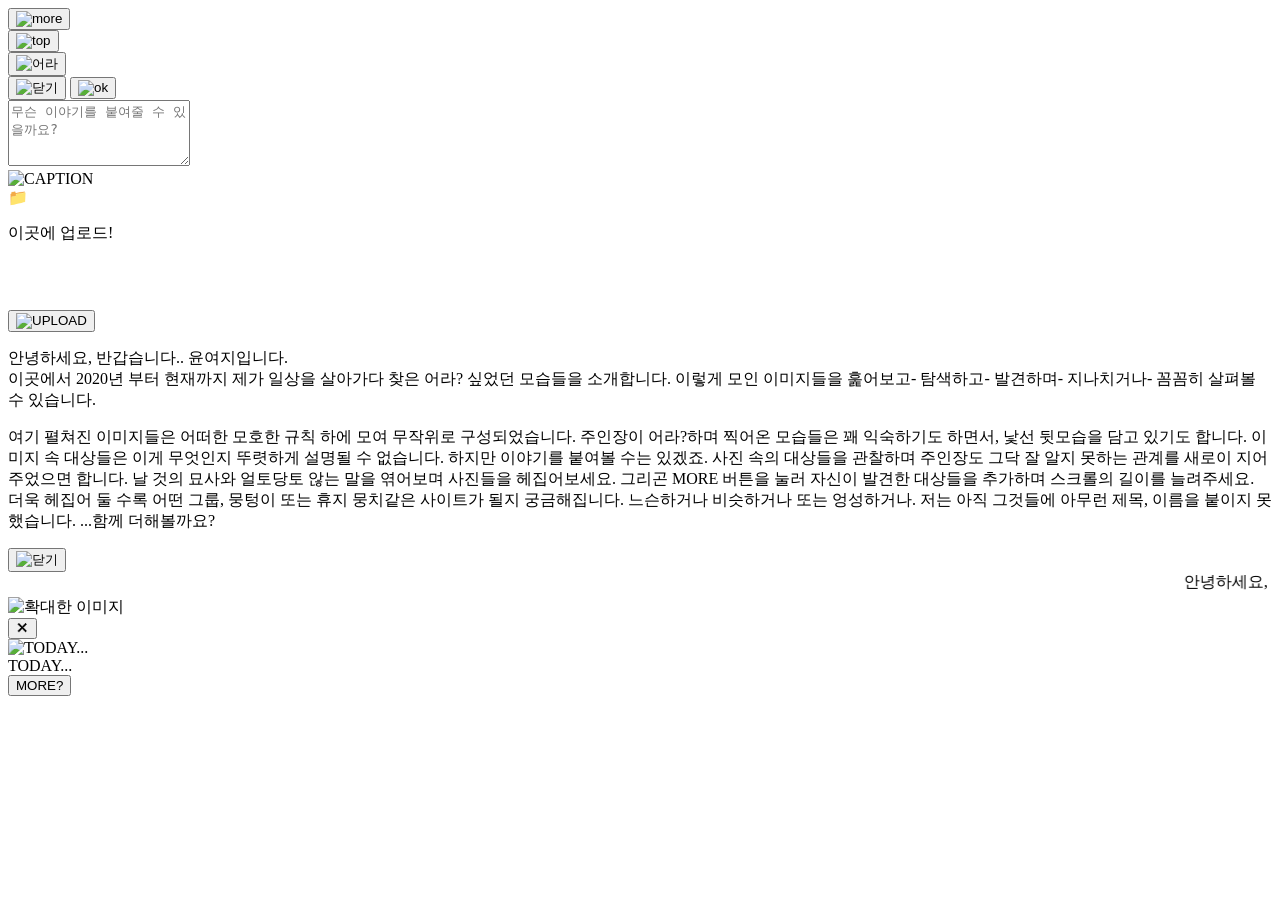
==== commit aaf1b444: "Update index.html" ====
--- a/index.html
+++ b/index.html
@@ -1,717 +1,127 @@
 <!DOCTYPE html>
 <html lang="ko">
+
 <head>
     <meta charset="utf-8" />
     <meta name="viewport" content="width=device-width,initial-scale=1" />
-    <title>Gallery - 윤여지</title>
-    <style>
-        :root {
-            --row-height: 250px;
-        }
-
-        * {
-            box-sizing: border-box;
-        }
-
-        body {
-            margin: 0;
-            font-family: -apple-system, BlinkMacSystemFont, "Segoe UI", Roboto, "Noto Sans KR", "Helvetica Neue", Arial, sans-serif;
-            background: #ffffff;
-            color: #222;
-            line-height: 1.6;
-        }
-
-        main {
-            max-width: 100%;
-            margin: 0;
-            padding: 0;
-        }
-
-        .gallery {
-            display: flex;
-            flex-wrap: wrap;
-            width: 100%;
-            margin: 0;
-            padding: 0;
-            gap: 0;
-        }
-
-        .photo {
-            display: block;
-            height: var(--row-height);
-            flex-shrink: 0;
-            cursor: pointer;
-            text-decoration: none;
-            overflow: hidden;
-            position: relative;
-        }
-
-        .photo img {
-            height: 100%;
-            width: auto;
-            display: block;
-            object-fit: contain;
-            transition: transform 220ms ease;
-        }
-
-        .photo:hover img {
-            transform: scale(1.05);
-        }
-
-        .photo:focus {
-            outline: 3px solid #4a90e2;
-            outline-offset: 2px;
-        }
-
-        .lightbox {
-            position: fixed;
-            inset: 0;
-            display: flex;
-            align-items: center;
-            justify-content: center;
-            background: rgba(251, 255, 0, 0.414);
-            z-index: 1400;
-            opacity: 0;
-            pointer-events: none;
-            transition: opacity 180ms ease;
-        }
-
-        .lightbox.open {
-            opacity: 1;
-            pointer-events: auto;
-        }
-
-        .lightbox[aria-hidden="true"] {
-            visibility: hidden;
-        }
-
-        .lightbox-content {
-            position: relative;
-            max-width: 90vw;
-            display: flex;
-            flex-direction: column;
-            align-items: center;
-            gap: 10px;
-            padding: 12px;
-        }
-
-        .lightbox-imgwrap {
-            display: flex;
-            align-items: center;
-            justify-content: center;
-            max-width: 100%;
-            max-height: calc(92vh - 80px);
-            background: transparent;
-        }
-
-        .lightbox-content img {
-            max-width: 100%;
-            max-height: 100%;
-            width: auto;
-            height: auto;
-            display: block;
-            object-fit: contain;
-        }
-
-        .lightbox-text {
-            color: #000000;
-            font-size: 16px;
-            line-height: 1.8;
-            max-width: 90vw;
-            padding: 15px 20px;
-            background: rgba(255, 255, 255, 0.9);
-            border-radius: 8px;
-            white-space: pre-wrap;
-            word-wrap: break-word;
-            text-align: left;
-            max-height: 200px;
-            overflow-y: auto;
-        }
-
-        .lightbox-text:empty {
-            display: none;
-        }
-
-        .lightbox-close {
-            position: absolute;
-            right: 10px;
-            bottom: 40px;
-            background: rgb(103, 119, 11);
-            color: #fff;
-            border-radius: 10%;
-            width: 36px;
-            height: 36px;
-            display: flex;
-            align-items: center;
-            justify-content: center;
-            border: none;
-            cursor: pointer;
-            font-size: 20px;
-            transition: background 200ms ease;
-            z-index: 10;
-        }
-
-        .lightbox-close:hover {
-            background: rgb(83, 99, 9);
-        }
-
-        .upload_box {
-            position: fixed;
-            top: 50%;
-            left: 20px;
-            transform: translateY(-50%);
-            z-index: 1000;
-        }
-
-        .upload-btn {
-            display: block;
-            background: #e42e00;
-            color: #f8f8f8;
-            text-decoration: none;
-            padding: 60px 10px;
-            font-size: 20px;
-            font-weight: 150;
-            text-align: center;
-            min-width: 100px;
-            border: none;
-            cursor: pointer;
-            transition: all 0.2s ease;
-        }
-
-        .upload-btn:hover {
-            background: #3c31d7;
-            transform: translateX(4px);
-        }
-
-        .side-toggle-wrapper {
-            position: fixed;
-            right: 16px;
-            top: 50%;
-            transform: translateY(-50%);
-            z-index: 1000;
-            transition: opacity 300ms ease;
-        }
-
-        .side-toggle-wrapper.hidden {
-            display: none;
-        }
-
-        .side-toggle-btn {
-            background: #ff3d8b;
-            color: #0033cc;
-            border: none;
-            padding: 80px 50px;
-            font-size: 20px;
-            font-weight: 150;
-            cursor: pointer;
-            transition: all 0.2s ease;
-        }
-
-        .side-toggle-btn:hover {
-            transform: translateX(-4px);
-            background: #ff1a73;
-        }
-
-        .side-panel {
-            position: fixed;
-            top: 0;
-            right: 0;
-            height: 100vh;
-            width: 50vw;
-            max-width: 760px;
-            background: #0a89c5;
-            display: none;
-            transition: transform 300ms ease;
-            z-index: 1350;
-            overflow-y: auto;
-            padding: 0;
-        }
-
-        .side-panel.open {
-            display: block;
-        }
-
-        .upload-panel {
-            background: #ff3d8b;
-            left: 0;
-            right: auto;
-        }
-
-        .side-panel-inner {
-            padding: 24px;
-        }
-
-        .sp-head {
-            display: flex;
-            justify-content: flex-start;
-            align-items: center;
-            margin-bottom: 20px;
-        }
-
-        .sp-close {
-            background: transparent;
-            color: #fff;
-            border: 2px solid #fff;
-            width: 36px;
-            height: 36px;
-            border-radius: 50%;
-            cursor: pointer;
-            font-size: 18px;
-            display: flex;
-            align-items: center;
-            justify-content: center;
-            transition: background 200ms ease;
-        }
-
-        .sp-close:hover {
-            background: rgba(255, 255, 255, 0.2);
-        }
-
-        .sp-body {
-            color: #fff;
-            font-size: 16px;
-            line-height: 1.8;
-        }
-
-        .sp-body h2 {
-            font-size: 32px;
-            font-weight: 300;
-            letter-spacing: 2px;
-            margin: 0 0 30px 0;
-        }
-
-        .sp-body p {
-            margin-bottom: 16px;
-        }
-
-        .upload-area {
-            margin: 20px 0;
-            border: 3px dashed rgba(255, 255, 255, 0.5);
-            border-radius: 12px;
-            padding: 40px 20px;
-            text-align: center;
-            transition: all 0.3s ease;
-            cursor: pointer;
-        }
-
-        .upload-area:hover {
-            border-color: #fff;
-            background: rgba(255, 255, 255, 0.1);
-        }
-
-        .upload-area.drag-over {
-            border-color: #fff;
-            background: rgba(255, 255, 255, 0.2);
-            transform: scale(1.02);
-        }
-
-        .file-upload-label {
-            display: block;
-            cursor: pointer;
-        }
-
-        .upload-icon {
-            font-size: 48px;
-            margin-bottom: 10px;
-        }
-
-        .file-list {
-            margin: 20px 0;
-            max-height: 200px;
-            overflow-y: auto;
-        }
-
-        .file-item {
-            background: rgba(255, 255, 255, 0.2);
-            padding: 10px 15px;
-            margin-bottom: 8px;
-            border-radius: 6px;
-            display: flex;
-            align-items: center;
-            justify-content: space-between;
-            color: #fff;
-        }
-
-        .file-item-name {
-            flex: 1;
-            overflow: hidden;
-            text-overflow: ellipsis;
-            white-space: nowrap;
-        }
-
-        .file-item-remove {
-            background: rgba(255, 255, 255, 0.3);
-            border: none;
-            color: #fff;
-            width: 24px;
-            height: 24px;
-            border-radius: 50%;
-            cursor: pointer;
-            margin-left: 10px;
-            transition: background 0.2s;
-        }
-
-        .file-item-remove:hover {
-            background: rgba(255, 255, 255, 0.5);
-        }
-
-        .caption-area {
-            margin: 20px 0;
-        }
-
-        .caption-area label {
-            display: block;
-            margin-bottom: 10px;
-            font-weight: 500;
-            font-size: 18px;
-        }
-
-        .caption-area textarea {
-            width: 100%;
-            padding: 12px;
-            border: 2px solid rgba(255, 255, 255, 0.5);
-            border-radius: 8px;
-            background: rgba(255, 255, 255, 0.1);
-            color: #fff;
-            font-size: 16px;
-            font-family: inherit;
-            resize: vertical;
-            transition: border-color 0.3s;
-        }
-
-        .caption-area textarea:focus {
-            outline: none;
-            border-color: #fff;
-            background: rgba(255, 255, 255, 0.15);
-        }
-
-        .caption-area textarea::placeholder {
-            color: rgba(255, 255, 255, 0.6);
-        }
-
-        .submit-upload-btn {
-            width: 100%;
-            padding: 15px;
-            background: #fff;
-            color: #ff3d8b;
-            border: none;
-            border-radius: 8px;
-            font-size: 20px;
-            font-weight: 600;
-            letter-spacing: 3px;
-            cursor: pointer;
-            transition: all 0.3s ease;
-            margin-top: 20px;
-        }
-
-        .submit-upload-btn:hover:not(:disabled) {
-            background: #f0f0f0;
-            transform: translateY(-2px);
-            box-shadow: 0 4px 12px rgba(0, 0, 0, 0.2);
-        }
-
-        .submit-upload-btn:disabled {
-            background: rgba(255, 255, 255, 0.5);
-            cursor: not-allowed;
-            transform: none;
-        }
-
-        .upload-status {
-            margin-top: 10px;
-            padding: 10px;
-            background: rgba(255, 255, 255, 0.2);
-            border-radius: 6px;
-            color: #fff;
-            font-size: 14px;
-            text-align: center;
-            display: none;
-        }
-
-        .upload-status.show {
-            display: block;
-        }
-
-        .fixed-footer {
-            position: fixed;
-            left: 0;
-            right: 0;
-            bottom: 20px;
-            display: flex;
-            justify-content: center;
-            z-index: 999;
-            pointer-events: none;
-        }
-
-        .fixed-footer__style {
-            display: inline-block;
-            background: rgba(0, 255, 4, 0.24);
-            color: #000000;
-            text-align: center;
-            font-size: 14px;
-            line-height: 1.4;
-            padding: 8px 14px;
-            min-width: 180px;
-            pointer-events: auto;
-        }
-
-        .top_button {
-            position: fixed;
-            left: 16px;
-            top: 10%;
-            transform: translateY(-50%);
-            z-index: 1000;
-            opacity: 1;
-            transition: opacity 300ms ease, transform 300ms ease;
-        }
-
-        .top_button.hidden {
-            opacity: 0;
-            pointer-events: none;
-            transform: translateY(-50%) scale(0.8);
-        }
-
-        .click-top-btn {
-            background: #3d54ff76;
-            color: #0033cc;
-            border: none;
-            width: 100px;
-            height: 100px;
-            border-radius: 50%;
-            font-size: 18px;
-            font-weight: 500;
-            display: flex;
-            align-items: center;
-            justify-content: center;
-            cursor: pointer;
-            transition: all 0.2s ease;
-            box-shadow: 0 4px 12px rgba(61, 84, 255, 0.3);
-        }
-
-        .click-top-btn:hover {
-            background: #5a6dff;
-            transform: translateY(-4px);
-            box-shadow: 0 6px 20px rgba(61, 84, 255, 0.5);
-        }
-
-        .welcome-modal {
-            position: fixed;
-            inset: 0;
-            display: flex;
-            align-items: center;
-            justify-content: center;
-            background: rgba(255, 255, 255, 0.95);
-            z-index: 2000;
-            opacity: 1;
-            pointer-events: auto;
-            transition: opacity 300ms ease;
-        }
-
-        .welcome-modal.hidden {
-            opacity: 0;
-            pointer-events: none;
-            visibility: hidden;
-        }
-
-        .welcome-content {
-            position: relative;
-            max-width: 90vw;
-            display: flex;
-            flex-direction: column;
-            align-items: center;
-            gap: 20px;
-            padding: 20px;
-            animation: welcomeFadeIn 0.5s ease;
-        }
-
-        @keyframes welcomeFadeIn {
-            from {
-                opacity: 0;
-                transform: translateY(-20px);
-            }
-            to {
-                opacity: 1;
-                transform: translateY(0);
-            }
-        }
-
-        .welcome-imgwrap {
-            display: flex;
-            align-items: center;
-            justify-content: center;
-            max-width: 90vw;
-            max-height: 70vh;
-            background: transparent;
-            border-radius: 8px;
-            overflow: hidden;
-            box-shadow: 0 10px 40px rgba(0, 0, 0, 0.2);
-        }
-
-        .welcome-imgwrap img {
-            max-width: 90vw;
-            max-height: 70vh;
-            width: auto;
-            height: auto;
-            display: block;
-            object-fit: contain;
-        }
-
-        .welcome-text {
-            color: #333;
-            font-size: 16px;
-            line-height: 1.8;
-            max-width: 90vw;
-            padding: 15px 20px;
-            background: rgba(0, 0, 0, 0.05);
-            border-radius: 8px;
-            white-space: pre-wrap;
-            word-wrap: break-word;
-            text-align: left;
-            max-height: 200px;
-            overflow-y: auto;
-        }
-
-        .welcome-text:empty {
-            display: none;
-        }
-
-        .welcome-caption {
-            color: #333;
-            font-size: 24px;
-            font-weight: 300;
-            text-align: center;
-            letter-spacing: 2px;
-        }
-
-        .welcome-close {
-            background: #000;
-            color: #fff;
-            border: none;
-            padding: 12px 40px;
-            font-size: 16px;
-            font-weight: 500;
-            letter-spacing: 3px;
-            cursor: pointer;
-            transition: all 200ms ease;
-            border-radius: 4px;
-        }
-
-        .welcome-close:hover {
-            background: #333;
-            transform: translateY(-2px);
-            box-shadow: 0 4px 12px rgba(0, 0, 0, 0.3);
-        }
-
-        @media (max-width: 900px) {
-            :root {
-                --row-height: 200px;
-            }
-            .upload-btn {
-                padding: 40px 8px;
-                font-size: 16px;
-                min-width: 80px;
-            }
-            .side-toggle-btn {
-                padding: 60px 30px;
-                font-size: 18px;
-            }
-        }
-
-        @media (max-width: 768px) {
-            .side-panel {
-                width: 100vw;
-                max-width: 100vw;
-            }
-            .fixed-footer__style {
-                font-size: 12px;
-                padding: 6px 10px;
-                min-width: 150px;
-            }
-        }
-
-        @media (max-width: 480px) {
-            :root {
-                --row-height: 150px;
-            }
-            .upload_box {
-                left: 10px;
-            }
-            .upload-btn {
-                padding: 30px 6px;
-                font-size: 14px;
-                min-width: 60px;
-            }
-            .side-toggle-btn {
-                padding: 40px 20px;
-                font-size: 16px;
-            }
-            .click-top-btn {
-                width: 60px;
-                height: 60px;
-                font-size: 14px;
-            }
-            .lightbox-close {
-                right: 5px;
-                bottom: 20px;
-                width: 32px;
-                height: 32px;
-                font-size: 18px;
-            }
-        }
-    </style>
+    <title>SCROLL IT!</title>
+    <link rel="stylesheet" href="style.css" />
+  
 </head>
 
 <body>
     <main>
-        <div class="upload_box">
-            <button id="openUploadBtn" class="upload-btn">More?</button>
+        <!--메인 버튼-->
+
+        <!--왼쪽 버튼-->
+        <div class="left_box">
+            <button id="openUploadBtn" class="upload-btn">
+                <img src="./more1.svg" alt="more" class="leftbtn-img">
+            </button>
         </div>
 
         <div class="top_button">
-            <button id="clickTopBtn" class="click-top-btn">🆙</button>
+            <button id="clickTopBtn" class="click-top-btn">
+                <img src="./top.svg" alt="top" class="topbtn-img">
+            </button>
         </div>
 
-        <div class="side-toggle-wrapper">
-            <button id="openSideBtn" class="side-toggle-btn">어라?</button>
+        <!--오른쪽 버튼-->
+        <div class="right-side-toggle-wrapper">
+            <button id="openSideBtn" class="right-side-toggle-btn">
+
+                <img src="./era1.svg" alt="어라" class="rightbtn-img">
+
+            </button>
         </div>
 
+
+        <!--왼쪽 패널-->
         <aside id="uploadPanel" class="side-panel upload-panel" aria-hidden="true">
             <div class="side-panel-inner">
                 <header class="sp-head">
-                    <button id="closeUploadBtn" class="sp-close" aria-label="패널 닫기">✕</button>
+
+                    <button id="closeUploadBtn" class="lsp-close" aria-label="패널 닫기">
+                        <img src="./cancel2.svg" alt="닫기" class="close-svg-img">
+                    </button>
+
+                    <button id="submitUploadBtn" class="submit-upload-btn">
+                        <img src="./OK.svg" alt="ok" class="okupload-svg-img">
+                    </button>
+                    <div id="uploadStatus" class="upload-status"></div>
+
                 </header>
+
                 <div class="sp-body">
-                    <h2>Upload</h2>
+
+                    <div class="caption-area">
+                        <label for="captionInput"> </label>
+                        <textarea id="captionInput" placeholder="무슨 이야기를 붙여줄 수 있을까요?" rows="4"></textarea>
+                    </div>
+                    <div class="caption-label">
+                        <img src="./caption.svg" alt="CAPTION" />
+                    </div>
+
+
                     <div class="upload-area">
                         <label for="fileInput" class="file-upload-label">
                             <div class="upload-icon">📁</div>
-                            <p>이미지를 업로드!</p>
-                            <p style="font-size: 14px; color: rgba(255,255,255,0.8);">클릭하거나 드래그 앤 드롭<br>(1MB 이하 권장)</p>
+                            <p>이곳에 업로드!</p>
+                            <p style="font-size: 14px; color: rgba(255,255,255,0.8);">
+                                클릭하거나 드래그 앤 드롭<br>(1MB 이하 권장)
+                            </p>
                         </label>
                         <input id="fileInput" type="file" accept="image/*" multiple style="display: none" />
                     </div>
+
                     <div id="fileList" class="file-list"></div>
-                    <div class="caption-area">
-                        <label for="captionInput">Caption</label>
-                        <textarea id="captionInput" placeholder="이미지를 업로드! 새로운 칸을 채워봅시다." rows="4"></textarea>
-                    </div>
-                    <button id="submitUploadBtn" class="submit-upload-btn">OK!</button>
-                    <div id="uploadStatus" class="upload-status"></div>
+                    <!-- UPLOAD 버튼 -->
+                    <button id="up-up" class="upup">
+                        <img src="./UPLOAD.svg" alt="UPLOAD" />
+                    </button>
+
+
                 </div>
             </div>
         </aside>
 
+
+        <!--오른쪽 패널-->
         <aside id="sidePanel" class="side-panel" aria-hidden="true">
             <div class="side-panel-inner">
                 <header class="sp-head">
-                    <button id="closeSideBtn" class="sp-close" aria-label="패널 닫기">✕</button>
+
+
                 </header>
-                <div class="sp-body">
-                    <p>어라?</p>
-                    <p>
-                        … 여기 펼쳐진 이미지들은 어떠한 모호한 규칙 하에 모여 무작위로 구성되었습니다. 주인장이 어라? 하며 찍어온 모습들은 꽤 익숙하기도 하면서, 낯선 뒷모습을 담고있기도 합니다. 이미지 속 대상들은 이게 무엇인지 뚜렷하게 설명될 수 없습니다. 하지만 이야기를 붙여볼 수는 있겠죠. 사진 속의 대상들을 관찰하며 주인장도 그닥 잘 알지 못하는 관계를 새로이 지어주었으면 합니다. 날 것의 묘사와 얼토당토 않는 말을 엮어보며 사진들을 헤집어보세요. 그리곤 MORE 버튼을 눌러 자신이 발견한 대상들을 추가하며 스크롤의 길이를 늘려주세요. 더욱 헤집어 둘 수록 어떤 그룹- 묶음- 휴지기를 이루는 사이트가 될지 궁금해집니다. 느슨하거나 비슷하거나 또는 엉성하거나. 저는 아직 그것들에 아무런 제목, 이름, 설명을 붙이지 못했습니다.
-함께 더해볼까요? 
+                <div class="panel-content">
+                    <div class="text-top">
+                        <p>안녕하세요, 반갑습니다.. 윤여지입니다.<br>
+                            이곳에서 2020년 부터 현재까지 제가 일상을 살아가다 찾은 어라? 싶었던 모습들을 소개합니다. 이렇게 모인 이미지들을
+                            훑어보고- 탐색하고- 발견하며- 지나치거나- 꼼꼼히 살펴볼 수 있습니다.</p>
+                    </div>
 
-                    </p>
+                    <div class="svg-wrap">
+                        <object type="image/svg+xml" data="./어라icon.svg" class="panel-svg"></object>
+                    </div>
+                    <div class="text-bottom">
+                        <p> 여기 펼쳐진 이미지들은 어떠한 모호한
+                            규칙 하에 모여 무작위로 구성되었습니다. 주인장이 어라?하며 찍어온 모습들은 꽤 익숙하기도 하면서, 낯선 뒷모습을 담고
+                            있기도 합니다. 이미지 속 대상들은 이게 무엇인지 뚜렷하게 설명될 수 없습니다. 하지만 이야기를 붙여볼 수는 있겠죠.
+                            사진 속의 대상들을 관찰하며 주인장도 그닥 잘 알지 못하는 관계를 새로이 지어주었으면 합니다. 날 것의 묘사와 얼토당토 않는 말을 엮어보며 사진들을
+                            헤집어보세요. 그리곤 MORE 버튼을
+                            눌러 자신이 발견한 대상들을 추가하며
+                            스크롤의 길이를 늘려주세요.
+                            더욱 헤집어 둘 수록 어떤 그룹, 뭉텅이
+                            또는 휴지 뭉치같은 사이트가 될지
+                            궁금해집니다. 느슨하거나 비슷하거나
+                            또는 엉성하거나. 저는 아직 그것들에
+                            아무런 제목, 이름을 붙이지 못했습니다.
+                            ...함께 더해볼까요?</p>
+                    </div>
+                    <button id="closeSideBtn" class="rsp-close" aria-label="닫기">
+                        <img src="./cancel1.svg" alt="닫기" class="close-svg-img">
+                    </button>
+
                 </div>
             </div>
         </aside>
@@ -721,8 +131,10 @@
 
     <footer class="fixed-footer" role="contentinfo" aria-label="사이트 소개">
         <div class="fixed-footer__style">
-            <marquee>안녕하세요, 반갑습니다.. 윤여지 입니다. 이곳에서 2020년 부터 현재까지 제가 일상을 살아가다 찾은 어라? 싶었던 모습들을 소개합니다. 이렇게 모인 이미지들을 훑어보고-
-                탐색하고- 발견하며- 지나치거나- 꼼꼼히 살펴볼 수 있습니다.</marquee>
+            <marquee>
+                안녕하세요, 반갑습니다.. 윤여지 입니다. 이곳에서 2020년 부터 현재까지 제가 일상을 살아가다 찾은 어라? 싶었던 모습들을 소개합니다.
+                이렇게 모인 이미지들을 훑어보고- 탐색하고- 발견하며- 지나치거나- 꼼꼼히 살펴볼 수 있습니다.
+            </marquee>
         </div>
     </footer>
 
@@ -739,460 +151,15 @@
     <div id="welcomeModal" class="welcome-modal" role="dialog" aria-modal="true" aria-hidden="false">
         <div class="welcome-content" role="document">
             <div class="welcome-imgwrap">
-                <img id="welcomeImg" src="" alt="오늘의 이미지" />
+                <img id="welcomeImg" src="" alt="TODAY..." />
             </div>
             <div id="welcomeText" class="welcome-text"></div>
-            <div id="welcomeCaption" class="welcome-caption">Today..</div>
-            <button id="welcomeClose" class="welcome-close" aria-label="닫기">enter</button>
+            <div id="welcomeCaption" class="welcome-caption">TODAY...</div>
+            <button id="welcomeClose" class="welcome-close" aria-label="닫기">MORE?</button>
         </div>
     </div>
 
-    <script type="module">
-        import { initializeApp } from "https://www.gstatic.com/firebasejs/12.4.0/firebase-app.js";
-        import { getFirestore, collection, addDoc, getDocs, query, orderBy } from "https://www.gstatic.com/firebasejs/12.4.0/firebase-firestore.js";
+    <script type="module" src="script.js"></script>
+</body>
 
-        const firebaseConfig = {
-            apiKey: "AIzaSyC1AtCeDkgLoE8PFzBjjdfFKHq0vWB1cNI",
-            authDomain: "scrollit-9556f.firebaseapp.com",
-            projectId: "scrollit-9556f",
-            storageBucket: "scrollit-9556f.firebasestorage.app",
-            messagingSenderId: "750918986653",
-            appId: "1:750918986653:web:46871d2f5a0c942a441d74"
-        };
-
-        const app = initializeApp(firebaseConfig);
-        const db = getFirestore(app);
-
-        const defaultImages = [
-            { url: "https://picsum.photos/id/1015/800/600", text: "이것은 첫 번째 이미지입니다.\n여기에 원하는 설명을 작성하세요." },
-            { url: "https://picsum.photos/id/1025/800/600", text: "두 번째 이미지의 설명\n\n여러 줄로 작성할 수 있습니다." },
-            { url: "https://picsum.photos/id/1035/800/600", text: "세 번째 이미지" },
-            { url: "https://picsum.photos/id/1040/800/600", text: "" },
-            { url: "https://picsum.photos/id/1060/800/600", text: "" },
-            { url: "https://picsum.photos/id/1070/800/600", text: "" },
-            { url: "https://picsum.photos/id/1084/800/600", text: "" },
-            { url: "https://picsum.photos/id/1080/800/600", text: "" },
-            { url: "https://picsum.photos/id/1020/800/600", text: "" },
-            { url: "https://picsum.photos/id/1003/800/600", text: "" },
-            { url: "https://picsum.photos/id/1011/800/600", text: "" },
-            { url: "https://picsum.photos/id/1016/800/600", text: "" },
-            { url: "https://picsum.photos/id/1018/800/600", text: "" },
-            { url: "https://picsum.photos/id/1022/800/600", text: "" },
-            { url: "https://picsum.photos/id/1027/800/600", text: "" },
-            { url: "images/one(2).jpg", text: "" },
-        ];
-
-        const gallery = document.getElementById("gallery");
-        const fileInput = document.getElementById("fileInput");
-        const lightbox = document.getElementById("lightbox");
-        const lightboxImg = document.getElementById("lightboxImg");
-        const lightboxText = document.getElementById("lightboxText");
-        const lightboxClose = document.getElementById("lightboxClose");
-        const openSideBtn = document.getElementById("openSideBtn");
-        const closeSideBtn = document.getElementById("closeSideBtn");
-        const sidePanel = document.getElementById("sidePanel");
-        const welcomeModal = document.getElementById("welcomeModal");
-        const welcomeImg = document.getElementById("welcomeImg");
-        const welcomeText = document.getElementById("welcomeText");
-        const welcomeClose = document.getElementById("welcomeClose");
-        const clickTopBtn = document.getElementById("clickTopBtn");
-        const topButton = document.querySelector(".top_button");
-        const openUploadBtn = document.getElementById("openUploadBtn");
-        const closeUploadBtn = document.getElementById("closeUploadBtn");
-        const uploadPanel = document.getElementById("uploadPanel");
-        const captionInput = document.getElementById("captionInput");
-        const submitUploadBtn = document.getElementById("submitUploadBtn");
-        const fileList = document.getElementById("fileList");
-        const uploadArea = document.querySelector(".upload-area");
-        const uploadStatus = document.getElementById("uploadStatus");
-
-        let allImages = [];
-        let lastFocusedEl = null;
-        let selectedFiles = [];
-
-        function shuffle(array) {
-            const newArray = [...array];
-            for (let i = newArray.length - 1; i > 0; i--) {
-                const j = Math.floor(Math.random() * (i + 1));
-                [newArray[i], newArray[j]] = [newArray[j], newArray[i]];
-            }
-            return newArray;
-        }
-
-        async function loadImagesFromFirebase() {
-            try {
-                const q = query(collection(db, "gallery"), orderBy("timestamp", "desc"));
-                const querySnapshot = await getDocs(q);
-                const firebaseImages = [];
-                
-                querySnapshot.forEach((doc) => {
-                    const data = doc.data();
-                    firebaseImages.push({
-                        url: data.imageData,
-                        text: data.caption || ""
-                    });
-                });
-
-                return firebaseImages;
-            } catch (error) {
-                console.error("Firebase 이미지 로드 실패:", error);
-                return [];
-            }
-        }
-
-        function renderGallery(images) {
-            gallery.innerHTML = "";
-            const fragment = document.createDocumentFragment();
-
-            images.forEach((item) => {
-                const a = document.createElement("a");
-                a.className = "photo";
-                a.href = item.url;
-                a.setAttribute("aria-label", "이미지 보기");
-
-                const img = document.createElement("img");
-                img.src = item.url;
-                img.alt = "갤러리 이미지";
-
-                img.addEventListener("error", () => {
-                    img.style.opacity = 0.6;
-                    img.alt = "이미지 로드 실패";
-                });
-
-                a.addEventListener("click", (e) => {
-                    e.preventDefault();
-                    openLightbox(item.url, item.text);
-                });
-
-                a.appendChild(img);
-                fragment.appendChild(a);
-            });
-
-            gallery.appendChild(fragment);
-        }
-
-        fileInput.addEventListener("change", (e) => {
-            const files = Array.from(e.target.files).filter((f) =>
-                f.type.startsWith("image/")
-            );
-
-            if (files.length === 0) return;
-            selectedFiles = files;
-            displayFileList(files);
-            e.target.value = "";
-        });
-
-        function displayFileList(files) {
-            fileList.innerHTML = "";
-
-            files.forEach((file, index) => {
-                const fileItem = document.createElement("div");
-                fileItem.className = "file-item";
-
-                const fileName = document.createElement("span");
-                fileName.className = "file-item-name";
-                fileName.textContent = file.name;
-
-                const removeBtn = document.createElement("button");
-                removeBtn.className = "file-item-remove";
-                removeBtn.textContent = "✕";
-                removeBtn.onclick = () => removeFile(index);
-
-                fileItem.appendChild(fileName);
-                fileItem.appendChild(removeBtn);
-                fileList.appendChild(fileItem);
-            });
-        }
-
-        function removeFile(index) {
-            selectedFiles.splice(index, 1);
-            displayFileList(selectedFiles);
-        }
-
-        uploadArea.addEventListener("dragover", (e) => {
-            e.preventDefault();
-            uploadArea.classList.add("drag-over");
-        });
-
-        uploadArea.addEventListener("dragleave", () => {
-            uploadArea.classList.remove("drag-over");
-        });
-
-        uploadArea.addEventListener("drop", (e) => {
-            e.preventDefault();
-            uploadArea.classList.remove("drag-over");
-
-            const files = Array.from(e.dataTransfer.files).filter((f) =>
-                f.type.startsWith("image/")
-            );
-
-            if (files.length > 0) {
-                selectedFiles = files;
-                displayFileList(files);
-            }
-        });
-
-        function fileToBase64(file) {
-            return new Promise((resolve, reject) => {
-                const reader = new FileReader();
-                reader.onload = () => resolve(reader.result);
-                reader.onerror = reject;
-                reader.readAsDataURL(file);
-            });
-        }
-
-        function showStatus(message, isError = false) {
-            uploadStatus.textContent = message;
-            uploadStatus.style.background = isError ? 
-                'rgba(255, 0, 0, 0.3)' : 
-                'rgba(0, 255, 0, 0.3)';
-            uploadStatus.classList.add('show');
-            
-            setTimeout(() => {
-                uploadStatus.classList.remove('show');
-            }, 3000);
-        }
-
-        submitUploadBtn.addEventListener("click", async () => {
-            if (selectedFiles.length === 0) {
-                alert("이미지를 선택해주세요!");
-                return;
-            }
-
-            const caption = captionInput.value.trim();
-
-            submitUploadBtn.disabled = true;
-            submitUploadBtn.textContent = "업로드 중...";
-            showStatus("업로드 중입니다...");
-
-            try {
-                for (const file of selectedFiles) {
-                    if (file.size > 1024 * 1024) {
-                        showStatus(`${file.name}은(는) 너무 큽니다 (1MB 이하만 가능)`, true);
-                        continue;
-                    }
-
-                    const base64Data = await fileToBase64(file);
-                    const timestamp = Date.now();
-
-                    await addDoc(collection(db, "gallery"), {
-                        imageData: base64Data,
-                        caption: caption,
-                        timestamp: timestamp
-                    });
-
-                    allImages.unshift({
-                        url: base64Data,
-                        text: caption
-                    });
-                }
-
-                renderGallery(shuffle(allImages));
-                
-                showStatus("업로드 완료! 🎉");
-                closeUploadPanel();
-                resetUploadForm();
-
-            } catch (error) {
-                console.error("업로드 실패:", error);
-                showStatus("업로드 실패. 다시 시도해주세요.", true);
-            } finally {
-                submitUploadBtn.disabled = false;
-                submitUploadBtn.textContent = "OK!";
-            }
-        });
-
-        function resetUploadForm() {
-            selectedFiles = [];
-            fileList.innerHTML = "";
-            captionInput.value = "";
-            fileInput.value = "";
-        }
-
-        function openLightbox(url, text) {
-            lastFocusedEl = document.activeElement;
-            lightboxImg.src = url;
-            lightboxText.textContent = text || "";
-
-            lightbox.setAttribute("aria-hidden", "false");
-            lightbox.classList.add("open");
-            document.body.style.overflow = "hidden";
-
-            lightboxClose.focus();
-
-            document.addEventListener("focus", enforceFocus, true);
-            lightbox.addEventListener("keydown", trapTabKey);
-        }
-
-        function closeLightbox() {
-            lightbox.classList.remove("open");
-            lightbox.setAttribute("aria-hidden", "true");
-            lightboxImg.src = "";
-            lightboxText.textContent = "";
-            document.body.style.overflow = "";
-
-            document.removeEventListener("focus", enforceFocus, true);
-            lightbox.removeEventListener("keydown", trapTabKey);
-
-            if (lastFocusedEl && typeof lastFocusedEl.focus === "function") {
-                lastFocusedEl.focus();
-            }
-        }
-
-        function enforceFocus(e) {
-            if (!lightbox.classList.contains("open")) return;
-            if (!lightbox.contains(e.target)) {
-                e.stopPropagation();
-                lightboxClose.focus();
-            }
-        }
-
-        function trapTabKey(e) {
-            if (e.key !== "Tab") return;
-
-            const focusable = Array.from(
-                lightbox.querySelectorAll(
-                    'button,[href],input,select,textarea,[tabindex]:not([tabindex="-1"])'
-                )
-            ).filter((el) => !el.disabled && el.offsetParent !== null);
-
-            if (focusable.length === 0) {
-                e.preventDefault();
-                return;
-            }
-
-            const first = focusable[0];
-            const last = focusable[focusable.length - 1];
-
-            if (e.shiftKey) {
-                if (document.activeElement === first) {
-                    e.preventDefault();
-                    last.focus();
-                }
-            } else {
-                if (document.activeElement === last) {
-                    e.preventDefault();
-                    first.focus();
-                }
-            }
-        }
-
-        lightbox.addEventListener("click", (e) => {
-            if (e.target === lightbox) closeLightbox();
-        });
-        lightboxClose.addEventListener("click", closeLightbox);
-
-        function openSidePanel() {
-            sidePanel.classList.add("open");
-            sidePanel.setAttribute("aria-hidden", "false");
-            openSideBtn.parentElement.classList.add("hidden");
-            closeSideBtn.focus();
-        }
-
-        function closeSidePanel() {
-            sidePanel.classList.remove("open");
-            sidePanel.setAttribute("aria-hidden", "true");
-            openSideBtn.parentElement.classList.remove("hidden");
-            openSideBtn.focus();
-        }
-
-        openSideBtn.addEventListener("click", openSidePanel);
-        closeSideBtn.addEventListener("click", closeSidePanel);
-
-        function openUploadPanel() {
-            uploadPanel.classList.add("open");
-            uploadPanel.setAttribute("aria-hidden", "false");
-            openUploadBtn.parentElement.classList.add("hidden");
-            closeUploadBtn.focus();
-        }
-
-        function closeUploadPanel() {
-            uploadPanel.classList.remove("open");
-            uploadPanel.setAttribute("aria-hidden", "true");
-            openUploadBtn.parentElement.classList.remove("hidden");
-            openUploadBtn.focus();
-        }
-
-        openUploadBtn.addEventListener("click", openUploadPanel);
-        closeUploadBtn.addEventListener("click", closeUploadPanel);
-
-        window.addEventListener("keydown", (e) => {
-            if (e.key === "Escape") {
-                if (lightbox.classList.contains("open")) {
-                    closeLightbox();
-                } else if (sidePanel.classList.contains("open")) {
-                    closeSidePanel();
-                } else if (uploadPanel.classList.contains("open")) {
-                    closeUploadPanel();
-                } else if (!welcomeModal.classList.contains("hidden")) {
-                    closeWelcomeModal();
-                }
-            }
-        });
-
-        function getTodayImageIndex() {
-            const today = new Date();
-            const dateNumber = today.getFullYear() * 10000 +
-                (today.getMonth() + 1) * 100 +
-                today.getDate();
-
-            return dateNumber % defaultImages.length;
-        }
-
-        function showWelcomeModal() {
-            const todayIndex = getTodayImageIndex();
-            const todayImage = defaultImages[todayIndex];
-
-            welcomeImg.src = todayImage.url;
-            welcomeText.textContent = todayImage.text || "";
-
-            welcomeModal.setAttribute("aria-hidden", "false");
-            welcomeModal.classList.remove("hidden");
-            document.body.style.overflow = "hidden";
-
-            welcomeClose.focus();
-        }
-
-        function closeWelcomeModal() {
-            welcomeModal.classList.add("hidden");
-            welcomeModal.setAttribute("aria-hidden", "true");
-            document.body.style.overflow = "";
-        }
-
-        welcomeClose.addEventListener("click", closeWelcomeModal);
-
-        welcomeModal.addEventListener("click", (e) => {
-            if (e.target === welcomeModal) {
-                closeWelcomeModal();
-            }
-        });
-
-        clickTopBtn.addEventListener("click", () => {
-            window.scrollTo({
-                top: 0,
-                behavior: "smooth"
-            });
-        });
-
-        window.addEventListener("scroll", () => {
-            if (window.scrollY > 300) {
-                topButton.classList.remove("hidden");
-            } else {
-                topButton.classList.add("hidden");
-            }
-        }, { passive: true });
-
-        async function init() {
-            const firebaseImages = await loadImagesFromFirebase();
-            allImages = [...firebaseImages, ...defaultImages];
-            
-            const shuffledImages = shuffle(allImages);
-            renderGallery(shuffledImages);
-            
-            showWelcomeModal();
-        }
-
-        window.addEventListener("load", init);
-    </script>
-</body>
 </html>
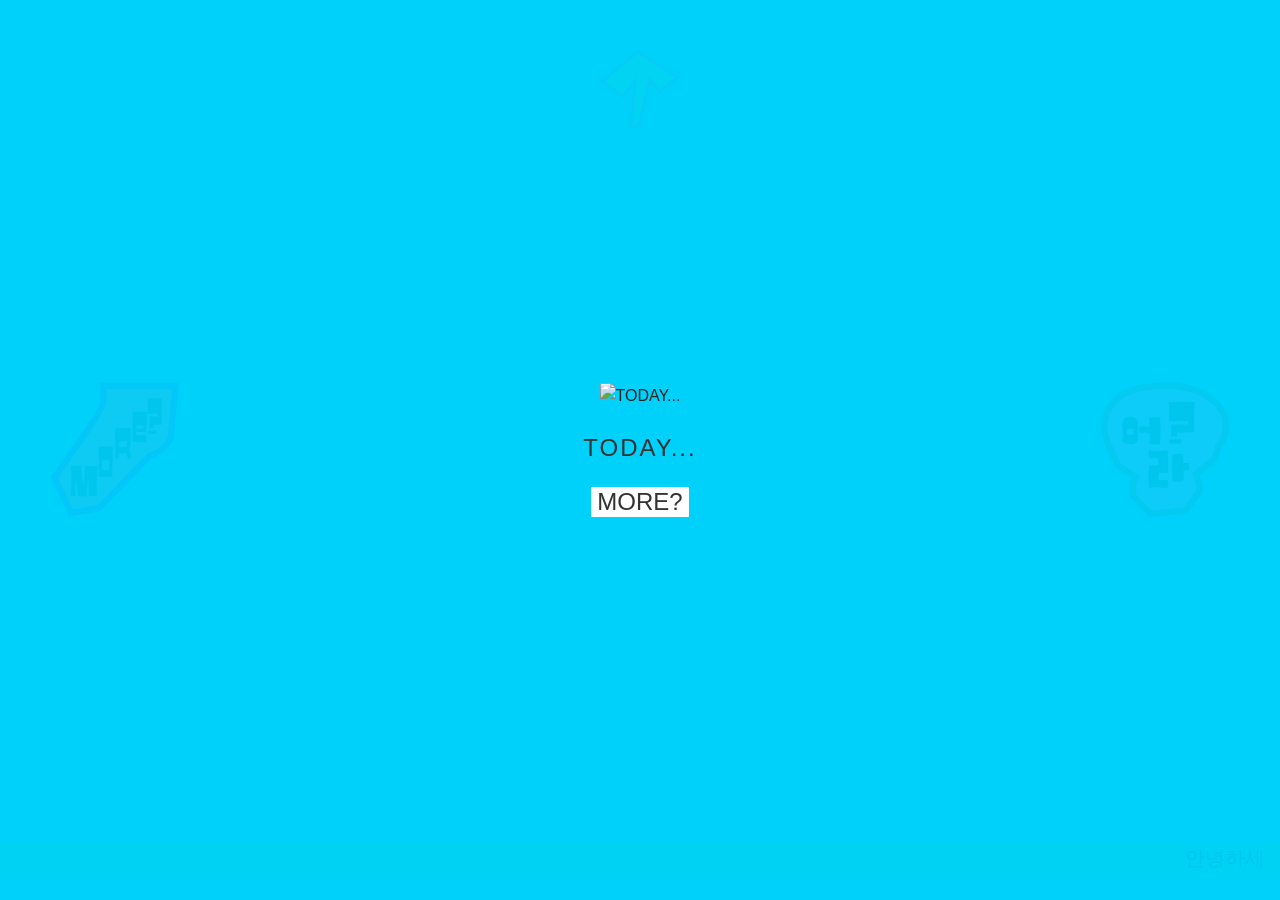
==== commit 6a998de8: "Change image paths to use asset directory Updated image paths in index.html from relative to asset d" ====
--- a/index.html
+++ b/index.html
@@ -16,13 +16,13 @@
         <!--왼쪽 버튼-->
         <div class="left_box">
             <button id="openUploadBtn" class="upload-btn">
-                <img src="./more1.svg" alt="more" class="leftbtn-img">
+                <img src="asset/more1.svg" alt="more" class="leftbtn-img">
             </button>
         </div>
 
         <div class="top_button">
             <button id="clickTopBtn" class="click-top-btn">
-                <img src="./top.svg" alt="top" class="topbtn-img">
+                <img src="asset/top.svg" alt="top" class="topbtn-img">
             </button>
         </div>
 
@@ -30,7 +30,7 @@
         <div class="right-side-toggle-wrapper">
             <button id="openSideBtn" class="right-side-toggle-btn">
 
-                <img src="./era1.svg" alt="어라" class="rightbtn-img">
+                <img src="asset/era1.svg" alt="어라" class="rightbtn-img">
 
             </button>
         </div>
@@ -42,11 +42,11 @@
                 <header class="sp-head">
 
                     <button id="closeUploadBtn" class="lsp-close" aria-label="패널 닫기">
-                        <img src="./cancel2.svg" alt="닫기" class="close-svg-img">
+                        <img src="asset/cancel2.svg" alt="닫기" class="close-svg-img">
                     </button>
 
                     <button id="submitUploadBtn" class="submit-upload-btn">
-                        <img src="./OK.svg" alt="ok" class="okupload-svg-img">
+                        <img src="asset/OK.svg" alt="ok" class="okupload-svg-img">
                     </button>
                     <div id="uploadStatus" class="upload-status"></div>
 
@@ -59,7 +59,7 @@
                         <textarea id="captionInput" placeholder="무슨 이야기를 붙여줄 수 있을까요?" rows="4"></textarea>
                     </div>
                     <div class="caption-label">
-                        <img src="./caption.svg" alt="CAPTION" />
+                        <img src="asset/caption.svg" alt="CAPTION" />
                     </div>
 
 
@@ -77,7 +77,7 @@
                     <div id="fileList" class="file-list"></div>
                     <!-- UPLOAD 버튼 -->
                     <button id="up-up" class="upup">
-                        <img src="./UPLOAD.svg" alt="UPLOAD" />
+                        <img src="asset/UPLOAD.svg" alt="UPLOAD" />
                     </button>
 
 
@@ -101,7 +101,7 @@
                     </div>
 
                     <div class="svg-wrap">
-                        <object type="image/svg+xml" data="./어라icon.svg" class="panel-svg"></object>
+                        <object type="image/svg+xml" data="asset/어라icon.svg" class="panel-svg"></object>
                     </div>
                     <div class="text-bottom">
                         <p> 여기 펼쳐진 이미지들은 어떠한 모호한
@@ -119,7 +119,7 @@
                             ...함께 더해볼까요?</p>
                     </div>
                     <button id="closeSideBtn" class="rsp-close" aria-label="닫기">
-                        <img src="./cancel1.svg" alt="닫기" class="close-svg-img">
+                        <img src="asset/cancel1.svg" alt="닫기" class="close-svg-img">
                     </button>
 
                 </div>
@@ -163,3 +163,4 @@
 </body>
 
 </html>
+
--- a/style.css
+++ b/style.css
@@ -0,0 +1,879 @@
+  @import url("https://use.typekit.net/rth4bus.css");
+
+  @font-face {
+      font-family: '116Angdeokjeongjik';
+      src: url('https://cdn.jsdelivr.net/gh/projectnoonnu/noonfonts_2304-01@1.0/116angduk_honesty15.woff2') format('woff2');
+      font-weight: normal;
+      font-display: swap;
+  }
+
+  :root {
+      --row-height: 250px;
+  }
+
+  * {
+      box-sizing: border-box;
+  }
+
+  body {
+      margin: 0;
+
+      font-variation-settings: "STRS" 0, "wdth" 50, "wght" 100;
+      font-family: '116Angdeokjeongjik', "black-pack-vf", -apple-system, BlinkMacSystemFont, "Segoe UI", Roboto, "Noto Sans KR", "Helvetica Neue", Arial, sans-serif;
+      background: #00d0ff;
+      color: #222;
+      line-height: 1.6;
+  }
+
+  main {
+      max-width: 100%;
+      margin: 0;
+      padding: 0;
+  }
+
+  .gallery {
+      display: flex;
+      flex-wrap: wrap;
+      width: 100%;
+      margin: 0;
+      padding: 0;
+      gap: 0;
+  }
+
+  .photo {
+      display: block;
+      height: var(--row-height);
+      flex-shrink: 0;
+      cursor: pointer;
+      text-decoration: none;
+      overflow: hidden;
+      position: relative;
+  }
+
+  .photo img {
+      height: 100%;
+      width: auto;
+      display: block;
+      object-fit: contain;
+      transition: transform 220ms ease;
+  }
+
+  .photo:hover img {
+      transform: scale(1.05);
+  }
+
+  .photo:focus {
+      outline: 3px solid #e2ad4a;
+      outline-offset: 2px;
+  }
+
+  .lightbox {
+      position: fixed;
+      inset: 0;
+      display: flex;
+      align-items: center;
+      justify-content: center;
+      background: rgba(3, 0, 63, 0.943);
+      z-index: 1400;
+      opacity: 0;
+      pointer-events: none;
+      transition: opacity 180ms ease;
+  }
+
+  .lightbox.open {
+      opacity: 1;
+      pointer-events: auto;
+  }
+
+  .lightbox[aria-hidden="true"] {
+      visibility: hidden;
+  }
+
+  .lightbox-content {
+      position: relative;
+      max-width: 90vw;
+      display: flex;
+      flex-direction: column;
+      align-items: center;
+      gap: 10px;
+      padding: 12px;
+  }
+
+  .lightbox-imgwrap {
+      display: flex;
+      align-items: center;
+      justify-content: center;
+      max-width: 90vw;
+      max-height: 85vh;
+      width: 100%;
+      height: 100%;
+      background: transparent;
+  }
+
+  .lightbox-content img {
+      max-width: 90vw;
+      max-height: 85vh;
+      width: auto;
+      height: auto;
+      display: block;
+      object-fit: contain;
+  }
+
+  .lightbox-text {
+      color: #000000;
+      font-size: 16px;
+      line-height: 1.8;
+      max-width: 90vw;
+      padding: 15px 20px;
+      background: rgba(255, 255, 255, 0.9);
+      border-radius: 3px;
+      white-space: pre-wrap;
+      word-wrap: break-word;
+      text-align: left;
+      max-height: 200px;
+      overflow-y: auto;
+  }
+
+  .lightbox-text:empty {
+      display: none;
+  }
+
+  .lightbox-close {
+      position: absolute;
+      right: 10px;
+      bottom: 40px;
+      background: rgba(3, 0, 63, 0.943);
+      color: #fff;
+      border-radius: 10%;
+      width: 36px;
+      height: 36px;
+      display: flex;
+      align-items: center;
+      justify-content: center;
+      border: none;
+      cursor: pointer;
+      font-size: 20px;
+      transition: background 200ms ease;
+      z-index: 10;
+  }
+
+  .lightbox-close:hover {
+      background: rgba(175, 171, 244, 0.943);
+  }
+
+  /**********************************************/
+
+  .side-panel-inner {
+      padding: 24px;
+  }
+
+
+
+  /*오른쪽 패널 버튼*/
+
+
+  .right-side-toggle-wrapper {
+      position: fixed;
+      right: 4vw;
+      top: 50%;
+      transform: translateY(-50%);
+      z-index: 1000;
+      transition: opacity 300ms ease;
+  }
+
+
+  .right-side-toggle-wrapper.hidden {
+      display: none;
+  }
+
+  .right-side-toggle-btn {
+      background: none;
+      border: none;
+      padding: 0;
+      cursor: pointer;
+      display: flex;
+      align-items: center;
+      justify-content: center;
+
+      cursor: pointer;
+      transition: transform 0.2s ease;
+  }
+
+
+  .rightbtn-img {
+      width: 10vw;
+      /* 창 가로의 10% */
+      max-width: 150px;
+      /* 너무 커지는 걸 방지 */
+      height: auto;
+      transition: transform 0.2s ease;
+  }
+
+
+  .right-side-toggle-btn:hover {
+      transform: scale(1.05);
+
+  }
+
+
+
+
+  /*오른쪽 패널 내부*/
+  .side-panel {
+      position: fixed;
+      top: 0;
+      right: 0;
+      height: 100vh;
+      width: 50vw;
+      max-width: 760px;
+      background: #FF7ADB;
+      color: #000;
+      display: none;
+      transition: transform 300ms ease;
+      z-index: 1350;
+      overflow-y: auto;
+      padding: 0;
+      transform: translateX(100%);
+
+
+  }
+
+  .side-panel.open {
+      display: block;
+      transform: translateX(0);
+
+  }
+
+
+  /* 패널 내부 전체 레이아웃 */
+  .panel-content {
+      /*display: flex;
+    flex-direction: column;
+    justify-content: space-between;
+    align-items: center;
+    text-align: left;
+    padding: 60px 40px;
+    max-width: 900px;
+    margin: 0 auto;
+    gap: 40px;*/
+      position: relative;
+      width: 100%;
+      height: 100%;
+      font-family: '116angduk_honesty1.5', sans-serif;
+      font-size: 24px;
+      font-weight: 400;
+      font-style: normal;
+      line-height: normal;
+      color: #000;
+  }
+
+
+
+
+  .text-top {
+      text-align: left;
+
+  }
+
+  .text-bottom {
+      text-align: left;
+
+
+  }
+
+  /* SVG 영역 */
+  .svg-wrap {
+      display: flex;
+      justify-content: center;
+      align-items: center;
+  }
+
+  .panel-svg {
+      width: 300px;
+      /* 필요에 따라 조정 */
+      max-width: 60%;
+      height: auto;
+      display: block;
+  }
+
+  /* 닫기 버튼 */
+  .rsp-close {
+      position: relative;
+      bottom: 10px;
+      left: 10px;
+      background: none;
+      border: none;
+      padding: 0;
+      cursor: pointer;
+      z-index: 2000;
+
+      width: 5vw;
+      height: 7vh;
+
+
+  }
+
+  .rsp-close:hover {
+      transform: scale(1.1);
+  }
+
+  .close-svg-img {
+      width: 100%;
+      height: 100%;
+      display: block;
+      pointer-events: none;
+
+  }
+
+  /**************************************************/
+
+
+  /*왼쪽 버튼*/
+  .left_box {
+      position: fixed;
+      top: 50%;
+      left: 4vw;
+      transform: translateY(-50%);
+      z-index: 1000;
+      transition: opacity 300ms ease;
+  }
+
+  .upload-btn {
+      background: none;
+      border: none;
+      padding: 0;
+      cursor: pointer;
+      display: flex;
+      align-items: center;
+      justify-content: center;
+
+      cursor: pointer;
+      transition: all 0.2s ease;
+  }
+
+  .leftbtn-img {
+      width: 10vw;
+      /* 창 가로의 10% */
+      max-width: 150px;
+      /* 너무 커지는 걸 방지 */
+      height: auto;
+      transition: transform 0.2s ease;
+  }
+
+
+  .upload-btn:hover {
+      transform: scale(1.05);
+
+  }
+
+
+  /*왼쪽 패널*/
+  .upload-panel {
+      background: #3E00CF;
+      left: 0;
+      right: auto;
+  }
+
+  .sp-head {
+      display: flex;
+      justify-content: flex-start;
+      align-items: center;
+      margin-bottom: 20px;
+  }
+
+  /*닫기 버튼*/
+  .lsp-close {
+      position: absolute;
+      top: 2vh;
+      left: 2vw;
+      width: 4vw;
+      height: 4vw;
+      background: none;
+      border: none;
+      padding: 0;
+      cursor: pointer;
+      z-index: 2000;
+  }
+
+
+
+  .lsp-close:hover {
+      transform: scale(1.1);
+  }
+
+  .sp-body {
+      color: #fff;
+      font-size: 16px;
+      line-height: 1.8;
+  }
+
+  /*.sp-body h2 {
+    font-size: 32px;
+    font-weight: 300;
+    letter-spacing: 2px;
+    margin: 0 0 30px 0;
+}*/
+
+  .sp-body p {
+      margin-bottom: 16px;
+  }
+
+
+  /*파일 업로드 란*/
+  .upup {
+      width: 80%;
+      display: flex;
+      flex-direction: column;
+      align-items: flex-start;
+      margin-top: 2vh;
+      background: none;
+      border: none;
+      cursor: pointer;
+  }
+
+  .upup img {
+      width: 100%;
+      height: 100%;
+      object-fit: contain;
+      pointer-events: none;
+  }
+
+  .upload-area {
+      margin: 20px 0;
+      border: 3px dotted rgba(0, 0, 0, 0.5);
+      border-radius: 12px;
+      padding: 40px 20px;
+      text-align: center;
+      transition: all 0.3s ease;
+      cursor: pointer;
+      width: 100%;
+      display: flex;
+      flex-direction: column;
+  }
+
+  .upload-area:hover {
+      border-color: #000000;
+      background: rgba(255, 255, 255, 0.1);
+  }
+
+  .upload-area.drag-over {
+      border-color: #000000;
+      background: rgba(255, 255, 255, 0.2);
+      transform: scale(1.02);
+  }
+
+  .file-upload-label {
+      display: block;
+      cursor: pointer;
+  }
+
+  .upload-icon {
+      font-size: 48px;
+      margin-bottom: 10px;
+  }
+
+  .file-list {
+      margin: 20px 0;
+      max-height: 200px;
+      overflow-y: auto;
+  }
+
+  .file-item {
+      border: dotted;
+      padding: 10px 15px;
+      margin-bottom: 8px;
+      border-radius: 6px;
+      display: flex;
+      align-items: center;
+      justify-content: space-between;
+      color: #ffffff;
+  }
+
+  .file-item-name {
+      flex: 1;
+      overflow: hidden;
+      text-overflow: ellipsis;
+      white-space: nowrap;
+  }
+
+  .file-item-remove {
+      background: rgba(255, 255, 255, 0);
+      border: dotted;
+      color: #ffffff;
+      width: 24px;
+      height: 24px;
+      border-radius: 50%;
+      cursor: pointer;
+      margin-left: 10px;
+      transition: background 0.2s;
+  }
+
+  .file-item-remove:hover {
+      background: rgba(255, 255, 255, 0.5);
+  }
+
+
+  /*캡션 작성란*/
+  .caption-label {
+      width: 30%;
+      display: flex;
+      flex-direction: column;
+      align-items: flex-start;
+      margin-top: 2vh;
+  }
+
+  .caption-label img {
+      width: 100%;
+      height: 100%;
+      object-fit: contain;
+      pointer-events: none;
+  }
+
+  .caption-area {
+      margin: 20px 0;
+  }
+
+  .caption-area label {
+      display: block;
+      margin-bottom: 10px;
+      font-weight: 500;
+      font-size: 18px;
+  }
+
+  .caption-area textarea {
+      width: 100%;
+      padding: 12px;
+      border: 2px solid rgba(255, 255, 255, 0.5);
+      border-radius: 8px;
+      background: rgba(255, 255, 255, 0.1);
+      color: #fff;
+      font-size: 16px;
+      font-family: inherit;
+      resize: vertical;
+      transition: border-color 0.3s;
+  }
+
+  .caption-area textarea:focus {
+      outline: none;
+      border-color: #fff;
+      background: rgba(255, 255, 255, 0.15);
+  }
+
+  .caption-area textarea::placeholder {
+      color: rgba(255, 255, 255, 0.6);
+  }
+
+
+  /*ok버튼*/
+  .submit-upload-btn {
+
+      display: flex;
+      justify-content: flex-end;
+
+      width: 100vw;
+      min-width: 80px;
+      background: none;
+      border: none;
+      cursor: pointer;
+      z-index: 10;
+
+
+
+
+  }
+
+  .submit-upload-btn:hover:not(:disabled) {
+
+      transform: translateY(-2px);
+
+  }
+
+  .submit-upload-btn:disabled {
+      background: rgba(255, 255, 255, 0.5);
+      cursor: not-allowed;
+      transform: none;
+  }
+
+  .okupload-svg-img {
+      width: 100%;
+      height: 100%;
+      object-fit: contain;
+      pointer-events: none;
+
+
+  }
+
+
+  .upload-status {
+      margin-top: 10px;
+      padding: 10px;
+      background: rgba(255, 255, 255, 0.2);
+      border-radius: 6px;
+      color: #fff;
+      font-size: 14px;
+      text-align: center;
+      display: none;
+  }
+
+  .upload-status.show {
+      display: block;
+  }
+
+
+
+  /************************/
+
+  .fixed-footer {
+      position: fixed;
+      left: 0;
+      right: 0;
+      bottom: 20px;
+      display: flex;
+      justify-content: center;
+      z-index: 999;
+      pointer-events: none;
+  }
+
+  .fixed-footer__style {
+      display: inline-block;
+      background: rgba(0, 255, 4, 0.545);
+      color: #000000;
+      text-align: center;
+      font-size: 20px;
+      line-height: 1.2;
+      padding: 5px 14px;
+      min-width: 180px;
+      pointer-events: auto;
+  }
+
+  /***************/
+
+  .top_button {
+      position: fixed;
+      left: 50%;
+      transform: translate(-50%, -50%);
+      top: 10%;
+      z-index: 1000;
+      opacity: 1;
+      transition: opacity 300ms ease, transform 300ms ease;
+  }
+
+  .top_button.hidden {
+      opacity: 0;
+      pointer-events: none;
+      transform: translateY(-50%) scale(0.8);
+  }
+
+  .click-top-btn {
+      background: none;
+      border: none;
+      padding: 0;
+      cursor: pointer;
+      display: flex;
+      align-items: center;
+      justify-content: center;
+      cursor: pointer;
+      transition: all 0.2s ease;
+
+  }
+
+  .topbtn-img {
+      width: 10vw;
+      /* 창 가로의 10% */
+      max-width: 80px;
+      /* 너무 커지는 걸 방지 */
+      height: auto;
+      transition: transform 0.2s ease;
+  }
+
+  .click-top-btn:hover {
+      transform: scale(1.05);
+  }
+
+
+  /************************************/
+
+  .welcome-modal {
+      position: fixed;
+      inset: 0;
+      display: flex;
+      align-items: center;
+      justify-content: center;
+      background: rgba(0, 209, 251, 0.95);
+      z-index: 2000;
+      opacity: 1;
+      pointer-events: auto;
+      transition: opacity 300ms ease;
+  }
+
+  .welcome-modal.hidden {
+      opacity: 0;
+      pointer-events: none;
+      visibility: hidden;
+  }
+
+  .welcome-content {
+      position: relative;
+      max-width: 90vw;
+      display: flex;
+      flex-direction: column;
+      align-items: center;
+      gap: 20px;
+      padding: 20px;
+      animation: welcomeFadeIn 0.5s ease;
+  }
+
+  @keyframes welcomeFadeIn {
+      from {
+          opacity: 0;
+          transform: translateY(-20px);
+      }
+
+      to {
+          opacity: 1;
+          transform: translateY(0);
+      }
+  }
+
+  .welcome-imgwrap {
+      display: flex;
+      align-items: center;
+      justify-content: center;
+      max-width: 90vw;
+      max-height: 70vh;
+      background: transparent;
+
+      overflow: hidden;
+
+  }
+
+  .welcome-imgwrap img {
+      max-width: 90vw;
+      max-height: 70vh;
+      width: auto;
+      height: auto;
+      display: block;
+      object-fit: contain;
+  }
+
+  .welcome-text {
+      color: #333;
+
+      font-size: 16px;
+      line-height: 1.8;
+      max-width: 90vw;
+      padding: 15px 20px;
+      background: rgba(0, 0, 0, 0.05);
+      border-radius: 8px;
+      white-space: pre-wrap;
+      word-wrap: break-word;
+      text-align: left;
+      max-height: 200px;
+      overflow-y: auto;
+  }
+
+  .welcome-text:empty {
+      display: none;
+  }
+
+  .welcome-caption {
+      font-family: "black-pack-vf", sans-serif;
+      font-variation-settings: "STRS" 0, "wdth" 50, "wght" 100;
+      color: #333;
+      font-size: 24px;
+      font-weight: 300;
+      text-align: center;
+      letter-spacing: 2px;
+  }
+
+  .welcome-close {
+      font-family: "black-pack-vf", sans-serif;
+      font-variation-settings: "STRS" 0, "wdth" 50, "wght" 100;
+      color: #333;
+      border: none;
+      background: #ffffff;
+      font-size: 24px;
+      font-weight: 500;
+      letter-spacing: px;
+      cursor: pointer;
+      transition: all 200ms ease;
+
+  }
+
+  .welcome-close:hover {
+      background: #333;
+      color: #ffffff;
+      transform: translateY(-2px);
+
+  }
+
+
+
+
+  /***************************************/
+
+  @media (max-width: 900px) {
+      :root {
+          --row-height: 200px;
+      }
+
+      .upload-btn {
+          padding: 40px 8px;
+          font-size: 16px;
+          min-width: 80px;
+      }
+
+      .right-side-toggle-btn {
+          padding: 60px 30px;
+          font-size: 18px;
+      }
+  }
+
+  @media (max-width: 768px) {
+      .side-panel {
+          width: 100vw;
+          max-width: 100vw;
+      }
+
+      .fixed-footer__style {
+          font-size: 12px;
+          padding: 6px 10px;
+          min-width: 150px;
+      }
+
+  }
+
+  @media (max-width: 480px) {
+      :root {
+          --row-height: 150px;
+      }
+
+      .left_box {
+          left: 10px;
+      }
+
+      .upload-btn {
+          padding: 30px 6px;
+          font-size: 14px;
+          min-width: 60px;
+      }
+
+      .right-side-toggle-btn {
+          padding: 40px 20px;
+          font-size: 16px;
+      }
+
+      .click-top-btn {
+          width: 60px;
+          height: 60px;
+          font-size: 14px;
+      }
+
+      .lightbox-close {
+          right: 5px;
+          bottom: 20px;
+          width: 32px;
+          height: 32px;
+          font-size: 18px;
+      }
+  }
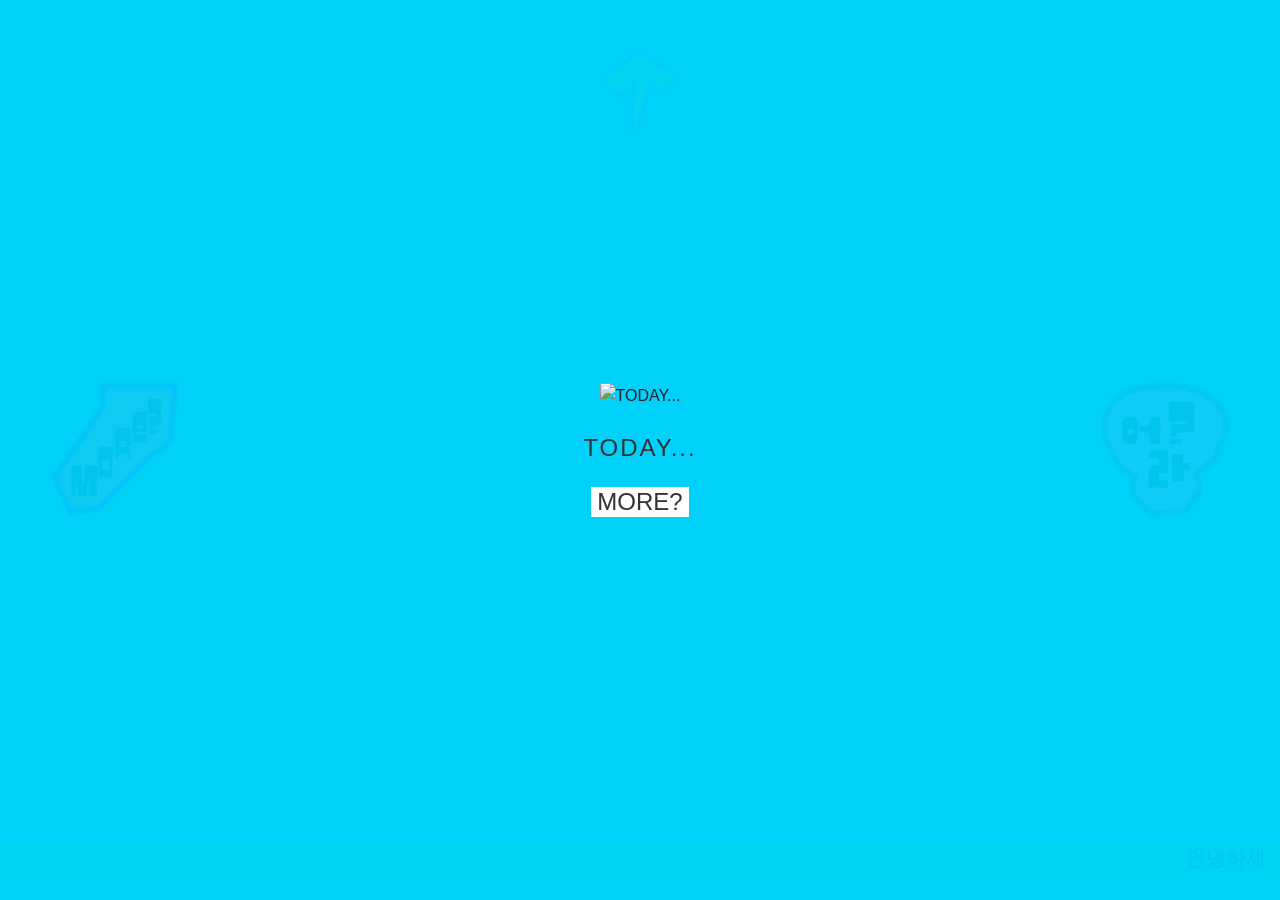
==== commit ae594dc5: "Update index.html" ====
--- a/index.html
+++ b/index.html
@@ -77,7 +77,7 @@
                     <div id="fileList" class="file-list"></div>
                     <!-- UPLOAD 버튼 -->
                     <button id="up-up" class="upup">
-                        <img src="asset/UPLOAD.svg" alt="UPLOAD" />
+                        <img src="asset/upload.svg" alt="UPLOAD" />
                     </button>
 
 
@@ -164,3 +164,4 @@
 
 </html>
 
+
